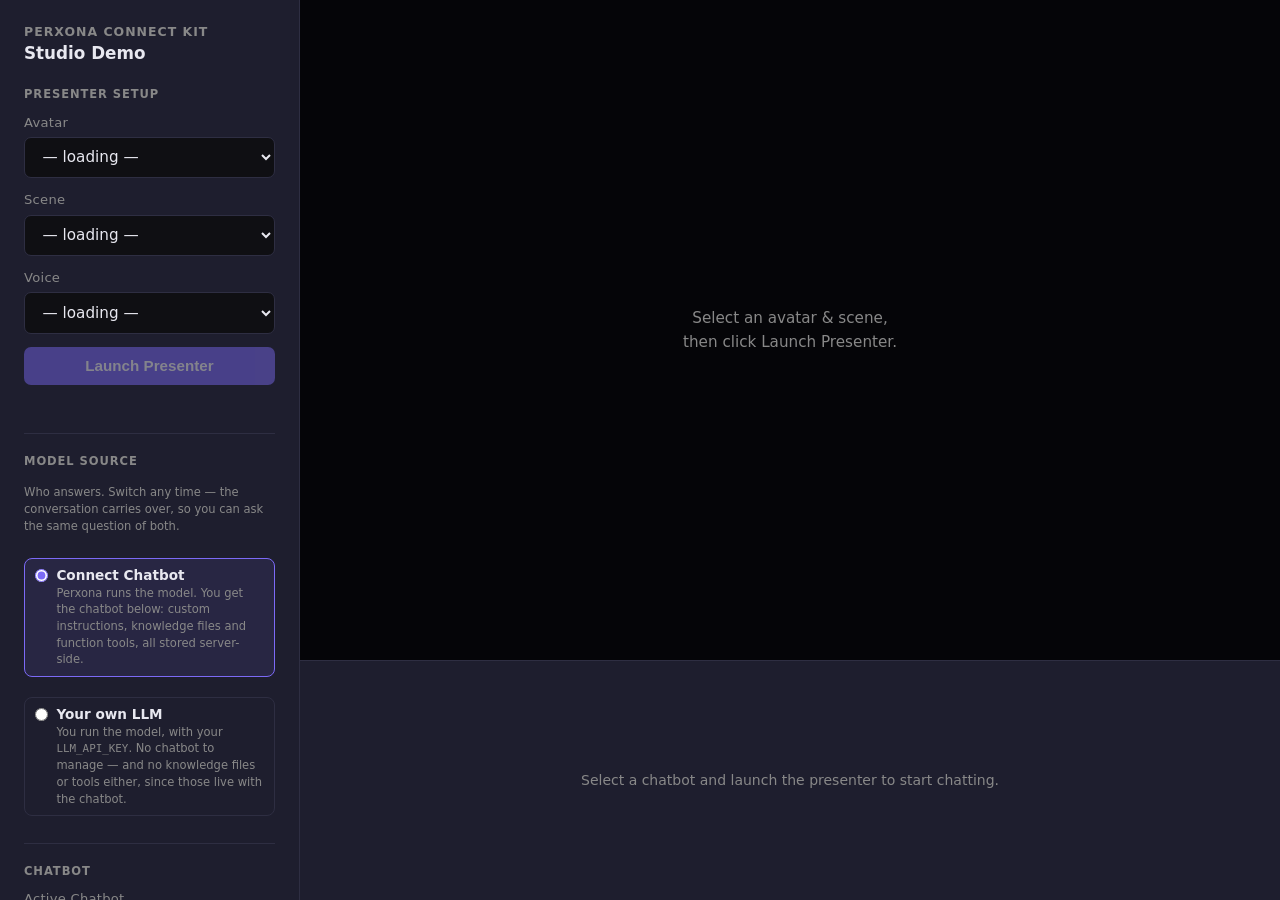
==== samples/express/public/demos/studio/index.html @ 59698988 "Add voice input to Studio demo via Web Speech API Studio's chat previously accepted typed text only." ====
<!doctype html>
<html lang="en">
  <head>
    <meta charset="UTF-8" />
    <meta name="viewport" content="width=device-width, initial-scale=1.0" />
    <title>Perxona Connect Kit — Studio</title>
    <link rel="stylesheet" href="style.css" />
  </head>
  <body>
    <div id="app">
      <!-- ── Sidebar ─────────────────────────────────────────────────── -->
      <aside class="sidebar">
        <div class="sidebar-inner">
          <p class="brand">Perxona Connect Kit</p>
          <p class="demo-label">Studio Demo</p>

          <!-- ── Presenter setup ──────────────────────────────────────── -->
          <section class="sidebar-section">
            <p class="section-label">Presenter Setup</p>
            <div class="field-group">
              <label class="field">
                <span>Avatar</span>
                <div class="select-row">
                  <img id="avatar-icon" class="asset-icon" alt="" hidden />
                  <select id="avatar-select">
                    <option value="">— loading —</option>
                  </select>
                </div>
              </label>
              <label class="field">
                <span>Scene</span>
                <div class="select-row">
                  <img id="scene-icon" class="asset-icon" alt="" hidden />
                  <select id="scene-select">
                    <option value="">— loading —</option>
                  </select>
                </div>
              </label>
              <label class="field">
                <span>Voice</span>
                <select id="voice-select">
                  <option value="">— loading —</option>
                </select>
              </label>
            </div>
            <button id="init-btn" disabled>Launch Presenter</button>
            <p id="status-msg" class="status"></p>
          </section>

          <!-- ── Model source ─────────────────────────────────────────── -->
          <!-- The second axis, and the reason it lives inside one demo rather
               than splitting the two: everything downstream of this switch —
               the lock lifecycle, the history window, the presenter calls — is
               identical either way, so two demos built on it would have looked
               the same. The demos split on target shape instead; this is the
               control that lets you watch the same conversation change hands. -->
          <section class="sidebar-section" id="source-picker">
            <p class="section-label">Model source</p>
            <p class="section-note">
              Who answers. Switch any time — the conversation carries over, so
              you can ask the same question of both.
            </p>
            <label class="source-option">
              <input type="radio" name="source" value="connect" checked />
              <span>
                <strong>Connect Chatbot</strong>
                <small>
                  Perxona runs the model. You get the chatbot below: custom
                  instructions, knowledge files and function tools, all stored
                  server-side.
                </small>
              </span>
            </label>
            <label class="source-option">
              <input type="radio" name="source" value="own" id="source-own" />
              <span>
                <strong>Your own LLM</strong>
                <small>
                  You run the model, with your <code>LLM_API_KEY</code>. No
                  chatbot to manage — and no knowledge files or tools either,
                  since those live with the chatbot.
                </small>
              </span>
            </label>
            <p id="source-own-hint" class="field-hint" hidden>
              <code>LLM_API_KEY</code> is not set, so
              <code>/api/chat</code> returns <code>501</code>. Set it in
              <code>.env</code> and restart to enable this option.
            </p>
          </section>

          <!-- ── Chatbot Manager ──────────────────────────────────────── -->
          <section class="sidebar-section" id="chatbot-manager">
            <p class="section-label">Chatbot</p>

            <div class="field">
              <span>Active Chatbot</span>
              <div class="bot-picker" id="bot-picker">
                <div class="bot-picker-row">
                  <button
                    type="button"
                    id="bot-picker-btn"
                    class="bot-picker-btn"
                    aria-haspopup="listbox"
                    aria-expanded="false"
                  >
                    <span id="bot-picker-label">— loading —</span>
                    <span class="bot-picker-chevron" aria-hidden="true">▾</span>
                  </button>
                  <button
                    id="bot-delete-btn"
                    class="btn-icon btn-danger"
                    title="Delete chatbot"
                    aria-label="Delete chatbot"
                    hidden
                  >
                    ✕
                  </button>
                </div>
                <ul
                  id="bot-picker-list"
                  class="bot-picker-list"
                  role="listbox"
                  hidden
                ></ul>
              </div>
            </div>
            <div id="bot-id-row" class="bot-id-row" hidden>
              <span class="bot-id-label">ID</span>
              <code id="bot-id-value" class="bot-id-value"></code>
              <button
                id="bot-id-copy"
                class="btn-copy"
                title="Copy ID"
                aria-label="Copy chatbot ID"
              >
                Copy
              </button>
            </div>
            <!-- Mirrors #bot-knowledge-status inside the collapsible editor,
                 so "does this chatbot have knowledge loaded" is visible
                 without expanding Create / Edit. -->
            <div id="bot-knowledge-indicator-row" class="bot-id-row" hidden>
              <span class="bot-id-label">Knowledge</span>
              <span
                id="bot-knowledge-indicator"
                class="knowledge-badge knowledge-badge--none"
              ></span>
            </div>
            <p id="bot-status" class="status"></p>

            <!-- Collapsible create / edit form -->
            <details id="bot-editor">
              <summary id="bot-editor-summary">Create / Edit</summary>
              <div class="bot-form">
                <!-- ── Basic info ─────────────────────────────────────── -->
                <label class="field">
                  <span>Name <span class="required">*</span></span>
                  <input
                    id="bot-name"
                    type="text"
                    placeholder="My Support Bot"
                    maxlength="100"
                    autocomplete="off"
                  />
                </label>
                <label class="field">
                  <span>System Instructions</span>
                  <textarea
                    id="bot-instructions"
                    rows="3"
                    placeholder="You are a helpful assistant that answers questions about…"
                  ></textarea>
                </label>

                <!-- ── Knowledge File ─────────────────────────────────── -->
                <div class="bot-form-section">
                  <div class="bot-form-section-header">
                    <span class="section-sub-label">Knowledge File</span>
                    <span
                      id="bot-knowledge-status"
                      class="knowledge-badge knowledge-badge--none"
                    >
                      No file
                    </span>
                  </div>
                  <p class="field-hint">
                    Upload a <code>.txt</code>, <code>.pdf</code>,
                    <code>.doc</code>, <code>.docx</code>, or
                    <code>.csv</code> file. The chatbot will use its content to
                    answer questions (RAG).
                  </p>
                  <div class="knowledge-row">
                    <label class="btn-file">
                      <input
                        id="bot-knowledge-file"
                        type="file"
                        accept=".txt,.pdf,.doc,.docx,.csv"
                      />
                      Choose file…
                    </label>
                    <span
                      id="bot-knowledge-filename"
                      class="knowledge-filename"
                    ></span>
                    <button
                      type="button"
                      id="bot-knowledge-remove-btn"
                      class="btn-ghost btn-sm btn-danger-ghost"
                      hidden
                    >
                      Remove
                    </button>
                  </div>
                  <!-- Shown when status polling hits its timeout ceiling
                       without reaching ready/error — see startKnowledgePolling. -->
                  <p
                    id="bot-knowledge-stalled-notice"
                    class="field-hint"
                    hidden
                  >
                    Still processing after a while. This can happen for larger
                    files.
                    <button
                      type="button"
                      id="bot-knowledge-poll-resume-btn"
                      class="btn-ghost btn-sm"
                    >
                      Check again
                    </button>
                  </p>
                </div>

                <!-- ── Function Tools ─────────────────────────────────── -->
                <div class="bot-form-section">
                  <div class="bot-form-section-header">
                    <span class="section-sub-label">Function Tools</span>
                    <div class="tools-header-actions">
                      <span id="bot-tools-count" class="tools-count"></span>
                      <button
                        type="button"
                        id="bot-tools-example-btn"
                        class="btn-ghost btn-sm"
                      >
                        Load Example
                      </button>
                    </div>
                  </div>
                  <p class="field-hint">
                    JSON array of HTTP APIs the chatbot can call. Leave empty to
                    keep existing tools unchanged. Use
                    <code>[]</code> to clear all tools.
                  </p>
                  <textarea
                    id="bot-tools"
                    class="tools-editor"
                    rows="7"
                    placeholder="Leave empty → keep existing tools unchanged&#10;[] → clear all tools&#10;[{...}] → replace all tools (full replacement, not incremental)"
                    autocomplete="off"
                    autocorrect="off"
                    autocapitalize="off"
                    spellcheck="false"
                  ></textarea>
                </div>

                <div class="bot-form-actions">
                  <button id="bot-save-btn">Save</button>
                  <button id="bot-cancel-btn" class="btn-ghost">Cancel</button>
                </div>
              </div>
            </details>

            <button id="bot-new-btn" class="btn-ghost btn-sm">
              + New Chatbot
            </button>
          </section>
        </div>
      </aside>

      <!-- ── Main area ───────────────────────────────────────────────── -->
      <main class="main">
        <!-- Presenter stage -->
        <div class="stage">
          <div id="stage-placeholder" class="placeholder">
            <p>
              Select an avatar &amp; scene,<br />then click Launch Presenter.
            </p>
          </div>
          <sv-presenter hidden style="width: 100%; height: 100%"></sv-presenter>

          <!-- ── Debug timeline panel ─────────────────────────────────── -->
          <!-- Shows the full lifecycle of each chat turn: user message →
               chatbot API → reply → presenter commands → SDK events. -->
          <div id="debug-panel" class="debug-panel" hidden>
            <div class="debug-panel-header">
              <span class="debug-panel-title">⏱ Conversation Timeline</span>
              <button
                type="button"
                id="debug-clear-btn"
                class="debug-clear-btn"
                aria-label="Clear timeline"
              >
                Clear
              </button>
            </div>
            <ol id="debug-log" class="debug-log"></ol>
          </div>
        </div>

        <!-- Chat area -->
        <div class="chat-area">
          <div id="chat-placeholder" class="chat-placeholder">
            <p id="chat-hint-text">
              Select a chatbot and launch the presenter to start chatting.
            </p>
          </div>
          <div id="chat-content" class="chat-content" hidden>
            <!-- Always visible while chatting: without it the two sources are
                 indistinguishable once the sidebar scrolls out of view. -->
            <p class="active-source">
              Answering with <strong id="active-source-label"></strong>
            </p>
            <div id="chat-log" class="chat-log"></div>
            <form id="chat-form" class="chat-input-row">
              <input
                id="chat-input"
                type="text"
                placeholder="Ask the chatbot…"
                autocomplete="off"
              />
              <button
                type="button"
                id="mic-btn"
                class="mic-btn"
                title="Voice input"
                aria-label="Start voice input"
              >
                🎤
              </button>
              <button type="submit" id="chat-send-btn" disabled>Send</button>
              <button
                type="button"
                id="chat-stop-btn"
                class="btn-ghost"
                disabled
              >
                Stop
              </button>
            </form>
            <p id="mic-status" class="field-hint mic-status"></p>
          </div>
        </div>
      </main>
    </div>

    <script type="module" src="app.js"></script>
  </body>
</html>
---- samples/express/public/demos/studio/style.css ----
/* Perxona Connect Kit — Studio Demo styles */

/* ── Reset + base ──────────────────────────────────────────────────────── */

*,
*::before,
*::after {
  box-sizing: border-box;
  margin: 0;
  padding: 0;
}

/* Ensure [hidden] always wins over class-level display rules (e.g. display:flex
   set by .chat-content or .placeholder). The UA stylesheet's [hidden]{display:none}
   loses to author stylesheets by cascade origin, so we re-declare it here with
   !important so JavaScript can safely toggle .hidden on any element. */
[hidden] {
  display: none !important;
}

html,
body {
  height: 100%;
  font-family:
    system-ui,
    -apple-system,
    sans-serif;
  font-size: 16px;
  background: #0f0f13;
  color: #e8e8f0;
}

/* ── Tokens ────────────────────────────────────────────────────────────── */

:root {
  --accent: #7c6af7;
  --accent-hover: #6a5ae0;
  --danger: #e05a5a;
  --danger-hover: #c94444;
  --surface: #1e1e2e;
  --surface-deep: #0f0f13;
  --border: #2e2e42;
  --text: #e8e8f0;
  --text-muted: #888;
}

/* ── Shared form elements ──────────────────────────────────────────────── */

.field {
  display: flex;
  flex-direction: column;
  gap: 0.45rem;
}

.field span,
.field-group label span {
  font-size: 0.82rem;
  color: var(--text-muted);
  font-weight: 500;
  letter-spacing: 0.02em;
}

.required {
  color: var(--danger);
}

/* Text-entry controls only. A bare `input` selector also matches
   [type=radio]/[type=checkbox], which have no useful width of their own — the
   width:100% below stretched the Model source radios into full-width boxes and
   pushed their labels outside the border. */
input:not([type="radio"]):not([type="checkbox"]),
select,
textarea {
  padding: 0.6rem 0.85rem;
  border: 1px solid var(--border);
  border-radius: 7px;
  background: var(--surface-deep);
  color: inherit;
  font-size: 0.95rem;
  font-family: inherit;
  width: 100%;
  transition: border-color 0.15s;
}

textarea {
  resize: vertical;
  line-height: 1.5;
}

input:not([type="radio"]):not([type="checkbox"]):focus,
select:focus,
textarea:focus {
  outline: none;
  border-color: var(--accent);
  box-shadow: 0 0 0 3px color-mix(in srgb, var(--accent) 20%, transparent);
}

/* ── Asset icon preview ────────────────────────────────────────────────── */

.select-row {
  display: flex;
  align-items: center;
  gap: 0.6rem;
}

.select-row select {
  flex: 1;
}

.asset-icon {
  flex: 0 0 auto;
  width: 40px;
  height: 40px;
  border-radius: 7px;
  border: 1px solid var(--border);
  background: var(--surface-deep);
  object-fit: cover;
}

/* ── Buttons ───────────────────────────────────────────────────────────── */

button {
  padding: 0.65rem 1.2rem;
  border: none;
  border-radius: 7px;
  background: var(--accent);
  color: #fff;
  font-size: 0.95rem;
  font-weight: 600;
  cursor: pointer;
  transition:
    background 0.15s,
    opacity 0.15s;
  width: 100%;
}

button:hover:not(:disabled) {
  background: var(--accent-hover);
}

button:disabled {
  opacity: 0.45;
  cursor: not-allowed;
}

.btn-ghost {
  background: transparent;
  color: var(--text-muted);
  font-weight: 400;
  font-size: 0.85rem;
  border: 1px solid var(--border);
}

.btn-ghost:hover:not(:disabled) {
  background: color-mix(in srgb, var(--border) 40%, transparent);
}

.btn-sm {
  padding: 0.45rem 0.9rem;
  font-size: 0.82rem;
}

.btn-icon {
  width: auto;
  flex-shrink: 0;
  padding: 0.45rem 0.7rem;
  font-size: 0.85rem;
  font-weight: 400;
  border-radius: 6px;
}

.btn-danger {
  background: transparent;
  color: var(--danger);
  border: 1px solid color-mix(in srgb, var(--danger) 40%, transparent);
}

.btn-danger:hover:not(:disabled) {
  background: color-mix(in srgb, var(--danger) 15%, transparent);
}

/* ── Status line ───────────────────────────────────────────────────────── */

.status {
  font-size: 0.82rem;
  color: var(--text-muted);
  min-height: 1.1em;
}

/* ── App layout ────────────────────────────────────────────────────────── */

#app {
  display: grid;
  grid-template-columns: 300px 1fr;
  height: 100%;
}

/* ── Sidebar ───────────────────────────────────────────────────────────── */

.sidebar {
  background: var(--surface);
  border-right: 1px solid var(--border);
  overflow-y: auto;
}

.sidebar-inner {
  padding: 1.5rem;
  display: flex;
  flex-direction: column;
  gap: 0;
}

.brand {
  font-size: 0.78rem;
  font-weight: 600;
  letter-spacing: 0.08em;
  text-transform: uppercase;
  color: var(--text-muted);
  margin-bottom: 0.25rem;
}

.demo-label {
  font-size: 1.05rem;
  font-weight: 600;
  color: var(--text);
  margin-bottom: 1.5rem;
}

/* ── Sidebar sections ──────────────────────────────────────────────────── */

.sidebar-section {
  display: flex;
  flex-direction: column;
  gap: 0.85rem;
  padding-top: 1.25rem;
  padding-bottom: 1.25rem;
  border-top: 1px solid var(--border);
}

.sidebar-section:first-of-type {
  border-top: none;
  padding-top: 0;
}

.section-note {
  font-size: 0.72rem;
  line-height: 1.5;
  color: var(--text-muted);
  margin: 0.15rem 0 0.55rem;
}

.section-label {
  font-size: 0.72rem;
  font-weight: 700;
  letter-spacing: 0.08em;
  text-transform: uppercase;
  color: var(--text-muted);
}

.field-group {
  display: flex;
  flex-direction: column;
  gap: 0.9rem;
}

/* ── Chatbot ID display ─────────────────────────────────────────────────── */

.bot-id-row {
  display: flex;
  align-items: center;
  gap: 0.5rem;
  padding: 0.45rem 0.7rem;
  background: var(--surface-deep);
  border: 1px solid var(--border);
  border-radius: 7px;
}

.bot-id-label {
  font-size: 0.72rem;
  font-weight: 700;
  letter-spacing: 0.06em;
  text-transform: uppercase;
  color: var(--text-muted);
  flex-shrink: 0;
}

.bot-id-value {
  flex: 1;
  font-family: "SF Mono", ui-monospace, "Cascadia Code", Menlo, monospace;
  font-size: 0.78rem;
  color: var(--accent);
  overflow: hidden;
  text-overflow: ellipsis;
  white-space: nowrap;
  min-width: 0;
}

.btn-copy {
  width: auto;
  flex-shrink: 0;
  padding: 0.25rem 0.6rem;
  font-size: 0.72rem;
  font-weight: 500;
  background: transparent;
  color: var(--text-muted);
  border: 1px solid var(--border);
  border-radius: 5px;
}

.btn-copy:hover:not(:disabled) {
  background: color-mix(in srgb, var(--border) 40%, transparent);
  color: var(--text);
}

/* ── Custom bot picker ─────────────────────────────────────────────────── */

/* Container: position: relative so the dropdown list is anchored here,
   not clipped by the sidebar's overflow-y: auto. */
.bot-picker {
  position: relative;
}

.bot-picker-row {
  display: flex;
  align-items: center;
  gap: 0.5rem;
}

.bot-picker-btn {
  flex: 1;
  display: flex;
  align-items: center;
  justify-content: space-between;
  gap: 0.5rem;
  padding: 0.6rem 0.85rem;
  background: var(--surface-deep);
  border: 1px solid var(--border);
  border-radius: 7px;
  color: var(--text);
  font-size: 0.95rem;
  font-weight: 400;
  cursor: pointer;
  text-align: left;
  transition: border-color 0.15s;
  width: auto; /* override the full-width default for <button> */
}

.bot-picker-btn:hover:not(:disabled) {
  border-color: var(--accent);
  background: var(--surface-deep);
}

.bot-picker-btn[aria-expanded="true"] {
  border-color: var(--accent);
  box-shadow: 0 0 0 3px color-mix(in srgb, var(--accent) 20%, transparent);
}

#bot-picker-label {
  flex: 1;
  overflow: hidden;
  text-overflow: ellipsis;
  white-space: nowrap;
}

.bot-picker-chevron {
  flex-shrink: 0;
  font-size: 0.75rem;
  color: var(--text-muted);
  transition: transform 0.15s;
}

.bot-picker-btn[aria-expanded="true"] .bot-picker-chevron {
  transform: rotate(180deg);
}

/* Dropdown list — position: absolute so it escapes the sidebar's scroll
   context. z-index keeps it above all other sidebar content. */
.bot-picker-list {
  position: absolute;
  top: calc(100% + 4px);
  left: 0;
  right: 0;
  z-index: 200;
  background: var(--surface);
  border: 1px solid var(--border);
  border-radius: 8px;
  box-shadow: 0 8px 24px rgba(0, 0, 0, 0.5);
  max-height: 220px;
  overflow-y: auto;
  list-style: none;
  padding: 0.3rem;
  margin: 0;
}

.bot-picker-option {
  padding: 0.5rem 0.75rem;
  font-size: 0.9rem;
  border-radius: 5px;
  cursor: pointer;
  color: var(--text);
  transition: background 0.1s;
  user-select: none;
}

.bot-picker-option:hover {
  background: color-mix(in srgb, var(--accent) 15%, transparent);
}

.bot-picker-option[aria-selected="true"]:not(.empty-option) {
  background: color-mix(in srgb, var(--accent) 22%, transparent);
  color: #d0caff;
}

.bot-picker-option.empty-option {
  color: var(--text-muted);
  font-style: italic;
}

/* ── Bot editor (collapsible) ──────────────────────────────────────────── */

details {
  border: 1px solid var(--border);
  border-radius: 8px;
  background: var(--surface-deep);
}

details[open] {
  border-color: var(--accent);
}

summary {
  padding: 0.6rem 0.85rem;
  font-size: 0.85rem;
  font-weight: 500;
  cursor: pointer;
  list-style: none;
  display: flex;
  align-items: center;
  gap: 0.4rem;
  color: var(--text-muted);
  user-select: none;
}

summary::-webkit-details-marker {
  display: none;
}

summary::before {
  content: "▸";
  font-size: 0.7rem;
  transition: transform 0.15s;
}

details[open] summary::before {
  transform: rotate(90deg);
}

.bot-form {
  padding: 0.75rem 0.85rem 0.85rem;
  display: flex;
  flex-direction: column;
  gap: 0.75rem;
  border-top: 1px solid var(--border);
}

.bot-form-actions {
  display: flex;
  gap: 0.5rem;
}

.bot-form-actions button {
  flex: 1;
}

/* ── Bot form subsections (Knowledge / Tools) ──────────────────────────── */

.bot-form-section {
  display: flex;
  flex-direction: column;
  gap: 0.45rem;
  padding-top: 0.6rem;
  border-top: 1px dashed var(--border);
}

.bot-form-section-header {
  display: flex;
  align-items: center;
  justify-content: space-between;
  gap: 0.5rem;
}

.section-sub-label {
  font-size: 0.72rem;
  font-weight: 700;
  letter-spacing: 0.05em;
  text-transform: uppercase;
  color: var(--text-muted);
}

.field-hint {
  font-size: 0.72rem;
  color: var(--text-muted);
  line-height: 1.5;
}

/* ── Model source switch ───────────────────────────────────────────────── */

.source-option {
  display: flex;
  gap: 0.55rem;
  align-items: start;
  padding: 0.5rem 0.6rem;
  border: 1px solid var(--border);
  border-radius: 8px;
  margin-bottom: 0.4rem;
  cursor: pointer;
}

.source-option:has(input:checked) {
  border-color: var(--accent);
  background: color-mix(in srgb, var(--accent) 10%, transparent);
}

.source-option:has(input:disabled) {
  opacity: 0.5;
  cursor: not-allowed;
}

.source-option input {
  /* Explicit, so this does not depend on the exclusion above staying correct. */
  width: auto;
  margin-top: 0.15rem;
  flex-shrink: 0;
  accent-color: var(--accent);
}
.source-option > span {
  /* min-width:0 lets the text wrap instead of forcing the label wider than the
     sidebar: a flex item defaults to min-width:auto, which refuses to shrink
     below its longest unbreakable word — `LLM_API_KEY` here. */
  min-width: 0;
  flex: 1;
}

.source-option strong {
  display: block;
  font-size: 0.85rem;
  font-weight: 600;
}

.source-option small {
  display: block;
  font-size: 0.72rem;
  color: var(--text-muted);
  line-height: 1.45;
  margin-top: 0.1rem;
}

.source-option code {
  font-size: 0.68rem;
}

/* Reads the source back inside the chat panel, where the sidebar may be
   scrolled away — see index.html. */
.active-source {
  font-size: 0.74rem;
  color: var(--text-muted);
  flex-shrink: 0;
}

.active-source strong {
  color: var(--accent);
  font-weight: 600;
}

.field-hint code {
  background: var(--surface);
  border: 1px solid var(--border);
  border-radius: 3px;
  padding: 0 0.3rem;
  font-size: 0.7rem;
}

/* ── Knowledge file upload ─────────────────────────────────────────────── */

.knowledge-row {
  display: flex;
  align-items: center;
  gap: 0.5rem;
  flex-wrap: wrap;
}

/* Styled file-picker button */
.btn-file {
  display: inline-flex;
  align-items: center;
  padding: 0.4rem 0.75rem;
  background: var(--surface-deep);
  border: 1px solid var(--border);
  border-radius: 6px;
  color: var(--text-muted);
  font-size: 0.82rem;
  cursor: pointer;
  flex-shrink: 0;
  transition: border-color 0.15s;
}

.btn-file:hover {
  border-color: var(--accent);
  color: var(--text);
}

.btn-file input[type="file"] {
  display: none;
}

.knowledge-filename {
  flex: 1;
  font-size: 0.75rem;
  color: var(--text-muted);
  overflow: hidden;
  text-overflow: ellipsis;
  white-space: nowrap;
  min-width: 0;
}

/* Knowledge status badge */
.knowledge-badge {
  font-size: 0.68rem;
  font-weight: 600;
  padding: 0.12rem 0.5rem;
  border-radius: 10px;
  white-space: nowrap;
  flex-shrink: 0;
  max-width: 140px;
  overflow: hidden;
  text-overflow: ellipsis;
}

.knowledge-badge--none {
  background: color-mix(in srgb, var(--border) 50%, transparent);
  color: var(--text-muted);
}
.knowledge-badge--processing {
  background: color-mix(in srgb, #f59e0b 18%, transparent);
  color: #fbbf24;
}
.knowledge-badge--ready {
  background: color-mix(in srgb, #10b981 18%, transparent);
  color: #34d399;
}
.knowledge-badge--error {
  background: color-mix(in srgb, #ef4444 18%, transparent);
  color: #f87171;
}
/* Polling stopped at its timeout ceiling without reaching ready/error. */
.knowledge-badge--stalled {
  background: color-mix(in srgb, #94a3b8 18%, transparent);
  color: #cbd5e1;
}

#bot-knowledge-stalled-notice {
  display: flex;
  align-items: center;
  gap: 0.5rem;
  flex-wrap: wrap;
}

.tools-header-actions {
  display: flex;
  align-items: center;
  gap: 0.5rem;
}

.tools-count {
  font-size: 0.7rem;
  color: var(--text-muted);
}

/* ── Tools JSON textarea ───────────────────────────────────────────────── */

.tools-editor {
  font-family: "SF Mono", ui-monospace, "Cascadia Code", Menlo, monospace;
  font-size: 0.72rem;
  line-height: 1.5;
  resize: vertical;
  min-height: 100px;
}

/* Danger ghost variant for Remove button */
.btn-danger-ghost {
  background: transparent;
  color: var(--danger);
  border-color: color-mix(in srgb, var(--danger) 35%, transparent);
}

.btn-danger-ghost:hover:not(:disabled) {
  background: color-mix(in srgb, var(--danger) 12%, transparent);
}

/* ── Main layout ───────────────────────────────────────────────────────── */

.main {
  display: grid;
  grid-template-rows: 1fr 240px;
  overflow: hidden;
}

/* ── Stage ─────────────────────────────────────────────────────────────── */

.stage {
  position: relative;
  background: #050508;
  overflow: hidden;
}

.placeholder {
  position: absolute;
  inset: 0;
  display: flex;
  align-items: center;
  justify-content: center;
  text-align: center;
  color: var(--text-muted);
  font-size: 0.95rem;
  line-height: 1.6;
  pointer-events: none;
}

/* ── Debug timeline panel ──────────────────────────────────────────────── */
/*
 * Color legend
 *   purple  (user)  — user sent a message
 *   amber   (api)   — chatbot API call in flight
 *   green   (bot)   — chatbot reply received
 *   sky     (cmd)   — command sent to sv-presenter
 *   violet  (sdk)   — event received from sv-presenter SDK
 *   emerald (ok)    — success / completion
 *   red     (err)   — error
 */

.debug-panel {
  position: absolute;
  bottom: 0;
  left: 0;
  right: 0;
  max-height: 192px;
  background: rgba(5, 5, 8, 0.84);
  backdrop-filter: blur(8px);
  -webkit-backdrop-filter: blur(8px);
  border-top: 1px solid rgba(255, 255, 255, 0.07);
  z-index: 10;
  display: flex;
  flex-direction: column;
}

.debug-panel-header {
  display: flex;
  align-items: center;
  justify-content: space-between;
  padding: 0.3rem 0.8rem;
  border-bottom: 1px solid rgba(255, 255, 255, 0.06);
  flex-shrink: 0;
}

.debug-panel-title {
  font-size: 0.65rem;
  font-weight: 700;
  letter-spacing: 0.07em;
  text-transform: uppercase;
  color: rgba(255, 255, 255, 0.28);
}

.debug-clear-btn {
  background: transparent;
  border: 1px solid rgba(255, 255, 255, 0.1);
  border-radius: 4px;
  color: rgba(255, 255, 255, 0.25);
  font-size: 0.65rem;
  padding: 0.12rem 0.5rem;
  cursor: pointer;
  width: auto;
  font-weight: 400;
  line-height: 1.4;
}

.debug-clear-btn:hover:not(:disabled) {
  background: rgba(255, 255, 255, 0.06);
  color: rgba(255, 255, 255, 0.55);
}

.debug-log {
  overflow-y: auto;
  flex: 1;
  padding: 0.25rem 0;
  list-style: none;
}

.debug-log::-webkit-scrollbar {
  width: 3px;
}
.debug-log::-webkit-scrollbar-thumb {
  background: rgba(255, 255, 255, 0.08);
}

.debug-entry {
  display: flex;
  align-items: baseline;
  gap: 0.55rem;
  padding: 0.16rem 0.8rem;
  line-height: 1.45;
}

/* Colored dot before each entry */
.debug-entry::before {
  content: "•";
  flex-shrink: 0;
  font-size: 0.5rem;
  padding-top: 0.1rem;
}

.debug-ts {
  flex-shrink: 0;
  width: 7.5ch;
  font-family: "SF Mono", ui-monospace, "Cascadia Code", Menlo, monospace;
  font-size: 0.62rem;
  color: rgba(255, 255, 255, 0.18);
}

.debug-msg {
  font-family: "SF Mono", ui-monospace, "Cascadia Code", Menlo, monospace;
  font-size: 0.7rem;
  overflow: hidden;
  text-overflow: ellipsis;
  white-space: nowrap;
  color: rgba(255, 255, 255, 0.6);
}

/* Per-type accent colours */
.debug-entry--cmd::before,
.debug-entry--cmd .debug-msg {
  color: #38bdf8;
} /* sky    — cmd sent   */

.debug-entry--sdk::before,
.debug-entry--sdk .debug-msg {
  color: #c4b5fd;
} /* violet — SDK event  */

.debug-entry--ok::before,
.debug-entry--ok .debug-msg {
  color: #86efac;
} /* emerald — success   */

.debug-entry--err::before,
.debug-entry--err .debug-msg {
  color: #f87171;
} /* red    — error      */

/* ── Chat area ─────────────────────────────────────────────────────────── */

.chat-area {
  background: var(--surface);
  border-top: 1px solid var(--border);
  display: flex;
  flex-direction: column;
  overflow: hidden;
}

.chat-placeholder {
  flex: 1;
  display: flex;
  align-items: center;
  justify-content: center;
  padding: 1rem;
}

.chat-placeholder p {
  font-size: 0.875rem;
  color: var(--text-muted);
  text-align: center;
  line-height: 1.5;
}

.chat-content {
  flex: 1;
  display: flex;
  flex-direction: column;
  overflow: hidden;
  padding: 0.75rem 1rem 0.75rem;
  gap: 0.6rem;
}

.chat-log {
  flex: 1;
  overflow-y: auto;
  display: flex;
  flex-direction: column;
  gap: 0.5rem;
  padding-right: 0.25rem;
}

/* Thin scrollbar for chat log */
.chat-log::-webkit-scrollbar {
  width: 4px;
}
.chat-log::-webkit-scrollbar-thumb {
  background: var(--border);
  border-radius: 2px;
}

.chat-msg {
  font-size: 0.875rem;
  line-height: 1.45;
  padding: 0.5rem 0.75rem;
  border-radius: 10px;
  max-width: 82%;
  overflow-wrap: break-word;
  word-break: normal;
}

.chat-msg.user {
  align-self: flex-end;
  background: var(--accent);
  color: #fff;
  border-bottom-right-radius: 3px;
}

.chat-msg.assistant {
  align-self: flex-start;
  background: var(--surface-deep);
  border: 1px solid var(--border);
  border-bottom-left-radius: 3px;
}

.chat-msg.error {
  align-self: flex-start;
  background: color-mix(in srgb, var(--danger) 12%, transparent);
  border: 1px solid color-mix(in srgb, var(--danger) 30%, transparent);
  color: var(--danger);
  border-bottom-left-radius: 3px;
}

/* ── Chat input row ────────────────────────────────────────────────────── */

.chat-input-row {
  display: flex;
  gap: 0.5rem;
  flex-shrink: 0;
}

.chat-input-row input {
  flex: 1;
}

.chat-input-row button {
  width: auto;
  flex-shrink: 0;
  padding: 0.6rem 1.1rem;
}

/* Scoped to .chat-input-row .mic-btn (not just .mic-btn) so this wins over
   the more specific ".chat-input-row button" padding rule above. */
.chat-input-row .mic-btn {
  padding: 0.6rem 0.9rem;
  background: var(--surface-deep);
  border: 1px solid var(--border);
  color: var(--text);
  font-size: 1.05rem;
  line-height: 1;
}

.mic-btn:hover:not(:disabled) {
  border-color: var(--accent);
}

.mic-btn.listening {
  background: color-mix(in srgb, var(--danger) 18%, transparent);
  border-color: var(--danger);
  animation: mic-pulse 1.2s ease-in-out infinite;
}

@keyframes mic-pulse {
  0%,
  100% {
    box-shadow: 0 0 0 0 color-mix(in srgb, var(--danger) 45%, transparent);
  }
  50% {
    box-shadow: 0 0 0 8px color-mix(in srgb, var(--danger) 0%, transparent);
  }
}

.mic-status {
  margin-top: 0.35rem;
}

/* ── Narrow viewports ─────────────────────────────────────────────────────
   Studio is a console and assumes a desktop, but "assumes a desktop" is not
   the same as "breaks below one" — at 300px + 1fr the sidebar squeezes the
   stage to nothing on a laptop with a half-width window, a tablet, or a
   projector. Below 900px it stacks instead, and the page scrolls rather than
   the three panes fighting over a fixed height. */
@media (max-width: 900px) {
  html,
  body {
    height: auto;
  }
  #app {
    grid-template-columns: 1fr;
    height: auto;
    min-height: 100%;
  }
  .sidebar {
    border-right: 0;
    border-bottom: 1px solid var(--border);
    overflow-y: visible;
  }
  .main {
    grid-template-rows: auto auto;
    overflow: visible;
  }
  .stage {
    /* The avatar still needs room to be worth looking at. */
    min-height: min(60vh, 420px);
  }
  .chat-area {
    min-height: 260px;
  }
}

/* The controls must stay reachable when the send/stop pair no longer fits
   beside the input. */
@media (max-width: 420px) {
  .chat-input-row {
    flex-wrap: wrap;
  }
  .chat-input-row input {
    flex: 1 1 100%;
  }
}
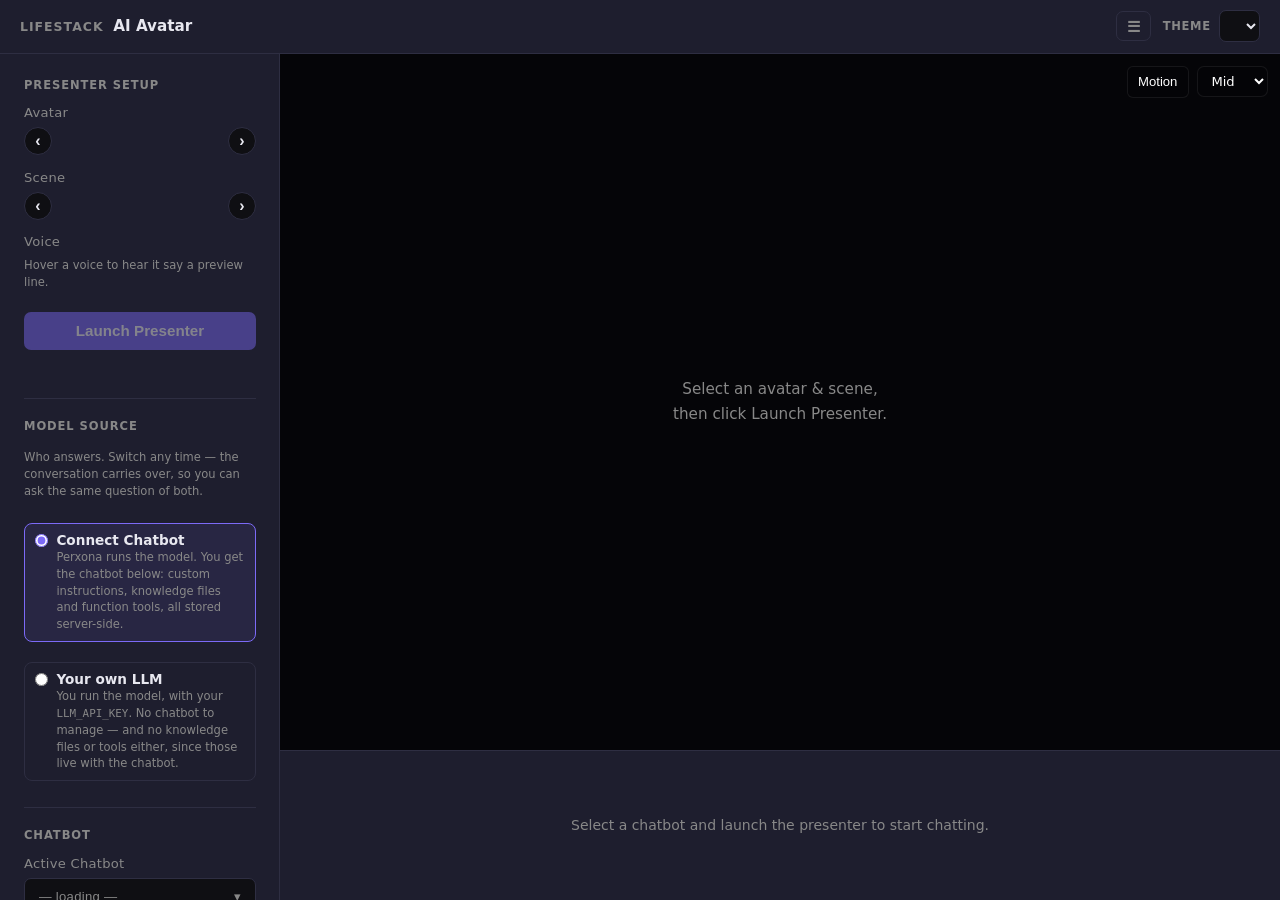
==== commit 3d76eda4: "feat: add continuous live mode, audio listening animation, and persona mode fixes" ====
--- a/samples/express/public/demos/studio/index.html
+++ b/samples/express/public/demos/studio/index.html
@@ -3,45 +3,129 @@
   <head>
     <meta charset="UTF-8" />
     <meta name="viewport" content="width=device-width, initial-scale=1.0" />
-    <title>Perxona Connect Kit — Studio</title>
+    <title>LifeStack AI Avatar</title>
     <link rel="stylesheet" href="style.css" />
+    <link rel="stylesheet" href="theme.css" />
   </head>
   <body>
+    <!-- ── App header ────────────────────────────────────────────────── -->
+    <!-- Lives above #app (not inside .sidebar) so the sidebar-collapse
+         control and theme switcher stay reachable no matter the sidebar's
+         collapsed/expanded state. -->
+    <header class="app-header">
+      <div class="app-header-brand">
+        <p class="brand">LifeStack</p>
+        <p class="demo-label">AI Avatar</p>
+      </div>
+      <div class="app-header-controls">
+        <button
+          type="button"
+          id="sidebar-collapse-btn"
+          class="icon-btn"
+          title="Collapse sidebar"
+          aria-label="Collapse sidebar"
+        >
+          ☰
+        </button>
+        <label class="theme-picker">
+          <span class="theme-picker-label">Theme</span>
+          <select id="theme-select" aria-label="Theme"></select>
+        </label>
+      </div>
+    </header>
+
     <div id="app">
       <!-- ── Sidebar ─────────────────────────────────────────────────── -->
       <aside class="sidebar">
         <div class="sidebar-inner">
-          <p class="brand">Perxona Connect Kit</p>
-          <p class="demo-label">Studio Demo</p>
-
           <!-- ── Presenter setup ──────────────────────────────────────── -->
           <section class="sidebar-section">
             <p class="section-label">Presenter Setup</p>
             <div class="field-group">
-              <label class="field">
+              <div class="field">
                 <span>Avatar</span>
-                <div class="select-row">
+                <!--
+                  Carousel is what the user sees and clicks; the <select>
+                  below stays in the DOM (hidden) as the actual state — every
+                  avatarSelect.value read and change-listener elsewhere in
+                  app.js still targets it unchanged. Carousel clicks just set
+                  its value and dispatch "change", same as a real picker.
+                -->
+                <div class="carousel" id="avatar-carousel">
+                  <button
+                    type="button"
+                    class="carousel-nav carousel-prev"
+                    aria-label="Previous avatar"
+                  >
+                    ‹
+                  </button>
+                  <div
+                    class="carousel-track"
+                    id="avatar-carousel-track"
+                    role="listbox"
+                    aria-label="Avatar"
+                  ></div>
+                  <button
+                    type="button"
+                    class="carousel-nav carousel-next"
+                    aria-label="Next avatar"
+                  >
+                    ›
+                  </button>
+                </div>
+                <div class="select-row" hidden>
                   <img id="avatar-icon" class="asset-icon" alt="" hidden />
                   <select id="avatar-select">
                     <option value="">— loading —</option>
                   </select>
                 </div>
-              </label>
-              <label class="field">
+              </div>
+              <div class="field">
                 <span>Scene</span>
-                <div class="select-row">
+                <div class="carousel" id="scene-carousel">
+                  <button
+                    type="button"
+                    class="carousel-nav carousel-prev"
+                    aria-label="Previous scene"
+                  >
+                    ‹
+                  </button>
+                  <div
+                    class="carousel-track"
+                    id="scene-carousel-track"
+                    role="listbox"
+                    aria-label="Scene"
+                  ></div>
+                  <button
+                    type="button"
+                    class="carousel-nav carousel-next"
+                    aria-label="Next scene"
+                  >
+                    ›
+                  </button>
+                </div>
+                <div class="select-row" hidden>
                   <img id="scene-icon" class="asset-icon" alt="" hidden />
                   <select id="scene-select">
                     <option value="">— loading —</option>
                   </select>
                 </div>
-              </label>
-              <label class="field">
+              </div>
+              <div class="field">
                 <span>Voice</span>
-                <select id="voice-select">
+                <p class="field-hint">
+                  Hover a voice to hear it say a preview line.
+                </p>
+                <ul
+                  class="voice-list"
+                  id="voice-list"
+                  role="listbox"
+                  aria-label="Voice"
+                ></ul>
+                <select id="voice-select" hidden>
                   <option value="">— loading —</option>
                 </select>
-              </label>
+              </div>
             </div>
             <button id="init-btn" disabled>Launch Presenter</button>
             <p id="status-msg" class="status"></p>
@@ -281,12 +365,155 @@
       <main class="main">
         <!-- Presenter stage -->
         <div class="stage">
+          <!-- ── Stage toolbar ───────────────────────────────────────── -->
+          <!-- Lives INSIDE .stage (not as a sibling row above it) so it can
+               overlay the avatar viewport instead of permanently reserving
+               its own layout row — hidden by default, revealed only while
+               hovering .stage (see .stage:hover .stage-toolbar in
+               style.css). Being a child of .stage means :hover naturally
+               stays true while the pointer moves onto the toolbar itself
+               (hovering a descendant keeps the ancestor's :hover), so no JS
+               is needed to prevent flicker crossing that boundary. Each
+               toggle reuses the exact "Conversation text" toggle-switch
+               pattern (.toggle-row / .toggle-switch / .toggle-slider) — see
+               the one near the chat input below. Avatar/Scene/Voice/Text
+               wire to real targets in app.js (renderPersistentStageOverlay,
+               presenter.muteAudio, and the shared text-visibility state);
+               Timeline shows/hides the Conversation Timeline panel. -->
+          <div class="stage-toolbar">
+            <div class="toggle-row stage-toggle">
+              <span class="toggle-row-label">Avatar</span>
+            <label class="toggle-switch" title="Show/hide avatar">
+              <input
+                type="checkbox"
+                id="stage-toggle-avatar"
+                checked
+                aria-label="Avatar visibility on/off"
+              />
+              <span class="toggle-slider"></span>
+            </label>
+          </div>
+          <div class="toggle-row stage-toggle">
+            <span class="toggle-row-label">Scene</span>
+            <label class="toggle-switch" title="Show/hide scene">
+              <input
+                type="checkbox"
+                id="stage-toggle-scene"
+                checked
+                aria-label="Scene visibility on/off"
+              />
+              <span class="toggle-slider"></span>
+            </label>
+          </div>
+          <div class="toggle-row stage-toggle">
+            <span class="toggle-row-label">Voice</span>
+            <label class="toggle-switch" title="Mute/unmute voice">
+              <input
+                type="checkbox"
+                id="stage-toggle-voice"
+                checked
+                aria-label="Voice mute on/off"
+              />
+              <span class="toggle-slider"></span>
+            </label>
+          </div>
+          <div class="toggle-row stage-toggle">
+            <span class="toggle-row-label">Text</span>
+            <label class="toggle-switch" title="Show/hide conversation text">
+              <input
+                type="checkbox"
+                id="stage-toggle-text"
+                checked
+                aria-label="Text visibility on/off"
+              />
+              <span class="toggle-slider"></span>
+            </label>
+          </div>
+          <div class="toggle-row stage-toggle">
+            <span class="toggle-row-label">Timeline</span>
+            <label
+              class="toggle-switch"
+              title="Show/hide the timeline panel"
+            >
+              <input
+                type="checkbox"
+                id="stage-toggle-timeline"
+                aria-label="Timeline visibility on/off"
+              />
+              <span class="toggle-slider"></span>
+            </label>
+          </div>
+          </div>
+
+          <!-- ── Motion picker + framing controls ─────────────────────── -->
+          <!-- Persistent (not hover-gated like the toolbar above) — floats
+               top-right of .stage. Motion list is real, fetched from the
+               existing GET /api/avatars/:id/motions proxy (previously
+               unused by the frontend — see server.mjs); triggering reuses
+               presenter.playMotion(), logged through appendDebug() exactly
+               like every other presenter command in this file. -->
+          <div class="stage-controls">
+            <div class="motion-picker" id="motion-picker">
+              <button
+                type="button"
+                id="motion-picker-toggle"
+                class="stage-float-btn"
+                title="Motions"
+                aria-label="Open motion picker"
+                aria-haspopup="listbox"
+                aria-expanded="false"
+              >
+                Motion
+              </button>
+              <div
+                id="motion-picker-popup"
+                class="motion-picker-popup"
+                hidden
+              >
+                <p class="motion-picker-title">Motions</p>
+                <ul
+                  id="motion-picker-list"
+                  class="motion-picker-list"
+                  role="listbox"
+                  aria-label="Motions"
+                ></ul>
+              </div>
+            </div>
+            <select
+              id="framing-select"
+              class="framing-select"
+              aria-label="Avatar framing"
+              title="Avatar framing"
+            >
+              <option value="mid">Mid</option>
+              <option value="full">Full</option>
+              <option value="face">Face</option>
+            </select>
+          </div>
+
           <div id="stage-placeholder" class="placeholder">
             <p>
               Select an avatar &amp; scene,<br />then click Launch Presenter.
             </p>
           </div>
           <sv-presenter hidden style="width: 100%; height: 100%"></sv-presenter>
+
+          <!-- ── Hover preview overlay ─────────────────────────────────── -->
+          <!-- A fast static image swap (not a real presenter launch) shown
+               only while hovering an avatar/scene carousel card — see
+               showHoverPreview()/hideHoverPreview() in app.js. Sits above
+               both the placeholder and <sv-presenter> and, on mouseleave,
+               is simply hidden again to reveal whichever of those two was
+               already underneath. -->
+          <div id="hover-preview" class="hover-preview" hidden>
+            <img id="hover-preview-scene" class="hover-preview-scene" alt="" />
+            <img
+              id="hover-preview-avatar"
+              class="hover-preview-avatar"
+              alt=""
+            />
+            <p id="hover-preview-label" class="hover-preview-label"></p>
+          </div>
 
           <!-- ── Debug timeline panel ─────────────────────────────────── -->
           <!-- Shows the full lifecycle of each chat turn: user message →
@@ -305,6 +532,20 @@
             </div>
             <ol id="debug-log" class="debug-log"></ol>
           </div>
+
+          <!-- ── Stage listening HUD ───────────────────────────────────── -->
+          <div id="stage-listening-hud" class="stage-listening-hud" hidden>
+            <span class="stage-hud-pulse"></span>
+            <span class="stage-hud-icon">🎙️</span>
+            <div class="stage-hud-bars" aria-hidden="true">
+              <span class="hud-bar bar-1"></span>
+              <span class="hud-bar bar-2"></span>
+              <span class="hud-bar bar-3"></span>
+              <span class="hud-bar bar-4"></span>
+              <span class="hud-bar bar-5"></span>
+            </div>
+            <span id="stage-hud-text" class="stage-hud-text">Listening…</span>
+          </div>
         </div>
 
         <!-- Chat area -->
@@ -315,17 +556,92 @@
             </p>
           </div>
           <div id="chat-content" class="chat-content" hidden>
-            <!-- Always visible while chatting: without it the two sources are
-                 indistinguishable once the sidebar scrolls out of view. -->
-            <p class="active-source">
+            <!-- Hidden from view — the stage toolbar's "Text" toggle already
+                 controls this same #text-visibility-toggle checkbox (see
+                 app.js), so hiding this duplicate loses no functionality. -->
+            <p class="active-source" hidden>
               Answering with <strong id="active-source-label"></strong>
             </p>
             <div id="chat-log" class="chat-log"></div>
+            <div class="toggle-row" hidden>
+              <span class="toggle-row-label">Conversation text</span>
+              <label class="toggle-switch" title="Show/hide conversation text">
+                <input
+                  type="checkbox"
+                  id="text-visibility-toggle"
+                  checked
+                  aria-label="Text visibility on/off"
+                />
+                <span class="toggle-slider"></span>
+              </label>
+            </div>
+            <div class="persona-buttons" id="persona-chips">
+              <button
+                type="button"
+                class="persona-btn"
+                data-persona="cloud"
+                title="Switch to Senior Cloud Architect"
+              >
+                Cloud Architect
+              </button>
+              <button
+                type="button"
+                class="persona-btn"
+                data-persona="driving"
+                title="Switch to Interactive Driving Instructor"
+              >
+                Driving Instruction
+              </button>
+              <button
+                type="button"
+                class="persona-btn"
+                data-persona="equity"
+                title="Switch to Real-Time Equity Analyst"
+              >
+                Equity Analyst
+              </button>
+            </div>
+
+            <!-- ── Audio Listening Animation Panel ───────────────────────── -->
+            <div id="audio-listening-panel" class="audio-listening-panel" hidden>
+              <div class="listening-anim-content">
+                <div class="listening-pulse-indicator">
+                  <span class="pulse-ring"></span>
+                  <span class="pulse-dot"></span>
+                </div>
+                <div class="audio-wave-bars" id="audio-wave-bars" aria-hidden="true">
+                  <span class="wave-bar bar-1"></span>
+                  <span class="wave-bar bar-2"></span>
+                  <span class="wave-bar bar-3"></span>
+                  <span class="wave-bar bar-4"></span>
+                  <span class="wave-bar bar-5"></span>
+                  <span class="wave-bar bar-6"></span>
+                  <span class="wave-bar bar-7"></span>
+                  <span class="wave-bar bar-8"></span>
+                  <span class="wave-bar bar-9"></span>
+                </div>
+                <div class="listening-label-group">
+                  <span id="listening-status-text" class="listening-status-text">Listening…</span>
+                  <span id="listening-interim-text" class="listening-interim-text">Speak naturally</span>
+                </div>
+              </div>
+            </div>
+
             <form id="chat-form" class="chat-input-row">
+              <button
+                type="button"
+                id="live-mode-btn"
+                class="live-mode-btn"
+                title="Toggle hands-free Live Conversation mode"
+                aria-label="Toggle hands-free Live Conversation mode"
+              >
+                <span class="live-dot"></span>
+                <span class="live-text">Live Mode</span>
+              </button>
               <input
                 id="chat-input"
                 type="text"
-                placeholder="Ask the chatbot…"
+                placeholder="Ask your Cloud Architect, Driving Instructor, or Equity Analyst…"
                 autocomplete="off"
               />
               <button
--- a/samples/express/public/demos/studio/style.css
+++ b/samples/express/public/demos/studio/style.css
@@ -26,11 +26,21 @@
     -apple-system,
     sans-serif;
   font-size: 16px;
-  background: #0f0f13;
-  color: #e8e8f0;
-}
-
-/* ── Tokens ────────────────────────────────────────────────────────────── */
+  background: var(--surface-deep);
+  color: var(--text);
+}
+
+body {
+  display: flex;
+  flex-direction: column;
+}
+
+/* ── Tokens ──────────────────────────────────────────────────────────────
+   This :root block is the "Normal" theme — unchanged, the default. Every
+   other theme (theme.css, [data-theme="…"]) only overrides the tokens it
+   wants to change; anything it skips falls back to these values. Any new
+   control should read colors from these variables rather than hardcoding
+   them, so it picks up every theme for free. */
 
 :root {
   --accent: #7c6af7;
@@ -42,6 +52,15 @@
   --border: #2e2e42;
   --text: #e8e8f0;
   --text-muted: #888;
+
+  /* The presenter stage and its overlays (debug timeline, hover preview) sit
+     on their own near-black backdrop regardless of theme, but still need to
+     shift with it rather than staying hardcoded — see .stage, .debug-panel. */
+  --stage-bg: #050508;
+  --stage-overlay-bg: rgba(5, 5, 8, 0.84);
+  --stage-overlay-border: rgba(255, 255, 255, 0.07);
+  --stage-overlay-text: #ffffff;
+  --stage-overlay-text-dim: rgba(255, 255, 255, 0.28);
 }
 
 /* ── Shared form elements ──────────────────────────────────────────────── */
@@ -187,27 +206,26 @@
   min-height: 1.1em;
 }
 
-/* ── App layout ────────────────────────────────────────────────────────── */
-
-#app {
-  display: grid;
-  grid-template-columns: 300px 1fr;
-  height: 100%;
-}
-
-/* ── Sidebar ───────────────────────────────────────────────────────────── */
-
-.sidebar {
+/* ── App header ──────────────────────────────────────────────────────────
+   Above #app, not inside .sidebar, so the sidebar-collapse button and theme
+   switcher stay reachable regardless of the sidebar's collapsed state. */
+
+.app-header {
+  flex-shrink: 0;
+  display: flex;
+  align-items: center;
+  justify-content: space-between;
+  gap: 1rem;
+  flex-wrap: wrap;
+  padding: 0.65rem 1.25rem;
   background: var(--surface);
-  border-right: 1px solid var(--border);
-  overflow-y: auto;
-}
-
-.sidebar-inner {
-  padding: 1.5rem;
-  display: flex;
-  flex-direction: column;
-  gap: 0;
+  border-bottom: 1px solid var(--border);
+}
+
+.app-header-brand {
+  display: flex;
+  align-items: baseline;
+  gap: 0.6rem;
 }
 
 .brand {
@@ -216,14 +234,95 @@
   letter-spacing: 0.08em;
   text-transform: uppercase;
   color: var(--text-muted);
-  margin-bottom: 0.25rem;
 }
 
 .demo-label {
-  font-size: 1.05rem;
+  font-size: 0.95rem;
   font-weight: 600;
   color: var(--text);
-  margin-bottom: 1.5rem;
+}
+
+.app-header-controls {
+  display: flex;
+  align-items: center;
+  gap: 0.75rem;
+}
+
+.icon-btn {
+  width: auto;
+  flex-shrink: 0;
+  padding: 0.4rem 0.6rem;
+  background: transparent;
+  border: 1px solid var(--border);
+  color: var(--text-muted);
+  font-size: 0.95rem;
+  line-height: 1;
+}
+
+.icon-btn:hover:not(:disabled) {
+  border-color: var(--accent);
+  color: var(--accent);
+  background: transparent;
+}
+
+.theme-picker {
+  display: flex;
+  align-items: center;
+  gap: 0.5rem;
+}
+
+.theme-picker-label {
+  font-size: 0.72rem;
+  font-weight: 600;
+  letter-spacing: 0.06em;
+  text-transform: uppercase;
+  color: var(--text-muted);
+}
+
+.theme-picker select {
+  width: auto;
+  padding: 0.4rem 0.6rem;
+  font-size: 0.82rem;
+}
+
+/* ── App layout ────────────────────────────────────────────────────────── */
+
+#app {
+  display: grid;
+  grid-template-columns: auto 1fr;
+  flex: 1;
+  min-height: 0;
+}
+
+/* ── Sidebar ─────────────────────────────────────────────────────────────
+   width (not the grid track) is what's animated — #app's first column is
+   "auto", so it just tracks whatever width .sidebar itself renders at. */
+
+.sidebar {
+  width: 280px;
+  background: var(--surface);
+  border-right: 1px solid var(--border);
+  overflow-y: auto;
+  overflow-x: hidden;
+  transition:
+    width 0.22s ease,
+    border-color 0.22s ease;
+}
+
+.sidebar.collapsed {
+  width: 0;
+  border-right-color: transparent;
+}
+
+.sidebar-inner {
+  /* Fixed regardless of the outer .sidebar's animated width, so content
+     doesn't reflow/squash mid-transition — it just gets progressively
+     clipped by .sidebar's own overflow:hidden as it shrinks to 0. */
+  width: 280px;
+  padding: 1.5rem;
+  display: flex;
+  flex-direction: column;
+  gap: 0;
 }
 
 /* ── Sidebar sections ──────────────────────────────────────────────────── */
@@ -261,6 +360,247 @@
   display: flex;
   flex-direction: column;
   gap: 0.9rem;
+}
+
+/* ── Avatar / Scene carousels ──────────────────────────────────────────────
+   Replaces the old <select> as what the user actually sees; the <select>
+   itself stays in the DOM (hidden, via the [hidden] rule at the top of this
+   file) as the real state app.js reads/writes. */
+
+.carousel {
+  display: flex;
+  align-items: center;
+  gap: 0.4rem;
+}
+
+.carousel-track {
+  flex: 1;
+  display: flex;
+  gap: 0.55rem;
+  overflow-x: auto;
+  scroll-snap-type: x proximity;
+  padding: 0.15rem;
+  /* Firefox + WebKit scrollbar styling; a visible thin bar reads better here
+     than none at all, since the track is the primary way to browse. */
+  scrollbar-width: thin;
+  scrollbar-color: var(--border) transparent;
+}
+
+.carousel-track::-webkit-scrollbar {
+  height: 5px;
+}
+.carousel-track::-webkit-scrollbar-thumb {
+  background: var(--border);
+  border-radius: 3px;
+}
+
+.carousel-card {
+  flex: 0 0 auto;
+  width: 84px;
+  scroll-snap-align: start;
+  background: var(--surface-deep);
+  border: 2px solid var(--border);
+  border-radius: 10px;
+  padding: 0.4rem;
+  cursor: pointer;
+  color: inherit;
+  font: inherit;
+  transition:
+    border-color 0.15s,
+    transform 0.15s;
+}
+
+.carousel-card:hover {
+  border-color: color-mix(in srgb, var(--accent) 60%, var(--border));
+  transform: translateY(-2px);
+}
+
+.carousel-card.active {
+  border-color: var(--accent);
+  box-shadow: 0 0 0 3px color-mix(in srgb, var(--accent) 22%, transparent);
+}
+
+.carousel-card-thumb {
+  width: 100%;
+  aspect-ratio: 1;
+  border-radius: 6px;
+  object-fit: cover;
+  background: var(--surface);
+  display: block;
+}
+
+.carousel-card-thumb.placeholder {
+  display: flex;
+  align-items: center;
+  justify-content: center;
+  color: var(--text-muted);
+  font-size: 1.4rem;
+}
+
+.carousel-card-label {
+  display: block;
+  margin-top: 0.35rem;
+  font-size: 0.68rem;
+  line-height: 1.3;
+  color: var(--text-muted);
+  overflow: hidden;
+  text-overflow: ellipsis;
+  white-space: nowrap;
+}
+
+.carousel-card.active .carousel-card-label {
+  color: var(--text);
+}
+
+.carousel-nav {
+  flex: 0 0 auto;
+  width: 28px;
+  height: 28px;
+  padding: 0;
+  border-radius: 50%;
+  background: var(--surface-deep);
+  border: 1px solid var(--border);
+  color: var(--text);
+  font-size: 1rem;
+  line-height: 1;
+  display: flex;
+  align-items: center;
+  justify-content: center;
+}
+
+.carousel-nav:hover:not(:disabled) {
+  border-color: var(--accent);
+  color: var(--accent);
+}
+
+/* ── Voice list ────────────────────────────────────────────────────────────
+   A selectable list rather than a carousel (voices have no image), with a
+   hover-triggered audio preview — see previewVoice() in app.js. */
+
+.voice-list {
+  list-style: none;
+  display: flex;
+  flex-direction: column;
+  gap: 0.35rem;
+  max-height: 220px;
+  overflow-y: auto;
+  scrollbar-width: thin;
+  scrollbar-color: var(--border) transparent;
+}
+
+.voice-list::-webkit-scrollbar {
+  width: 5px;
+}
+.voice-list::-webkit-scrollbar-thumb {
+  background: var(--border);
+  border-radius: 3px;
+}
+
+.voice-item {
+  display: flex;
+  align-items: center;
+  justify-content: space-between;
+  gap: 0.5rem;
+  padding: 0.55rem 0.75rem;
+  border-radius: 7px;
+  border: 1px solid var(--border);
+  background: var(--surface-deep);
+  cursor: pointer;
+  font-size: 0.85rem;
+  transition:
+    border-color 0.15s,
+    background 0.15s;
+}
+
+.voice-item:hover {
+  border-color: color-mix(in srgb, var(--accent) 55%, var(--border));
+}
+
+.voice-item.active {
+  border-color: var(--accent);
+  background: color-mix(in srgb, var(--accent) 12%, var(--surface-deep));
+}
+
+.voice-item-preview-icon {
+  flex-shrink: 0;
+  font-size: 0.85rem;
+  color: var(--text-muted);
+  opacity: 0;
+  transition: opacity 0.15s;
+}
+
+/* Only shown while that voice's preview is actually loading/playing — see
+   the "previewing" class toggled in app.js — rather than on every hover, so
+   it reads as feedback and not just a repeated decoration. */
+.voice-item.previewing .voice-item-preview-icon {
+  opacity: 1;
+  color: var(--accent);
+}
+
+/* ── Text visibility toggle ────────────────────────────────────────────────
+   A standard checkbox styled as a pill switch (no native <input type="range">
+   equivalent for on/off exists, so this is the usual CSS pattern for one). */
+
+.toggle-row {
+  display: flex;
+  align-items: center;
+  justify-content: space-between;
+  gap: 0.75rem;
+  margin-bottom: 0.6rem;
+}
+
+.toggle-row-label {
+  font-size: 0.8rem;
+  color: var(--text-muted);
+}
+
+.toggle-switch {
+  position: relative;
+  display: inline-block;
+  width: 38px;
+  height: 22px;
+  flex-shrink: 0;
+}
+
+.toggle-switch input {
+  opacity: 0;
+  width: 0;
+  height: 0;
+}
+
+.toggle-slider {
+  position: absolute;
+  inset: 0;
+  background: var(--border);
+  border-radius: 999px;
+  cursor: pointer;
+  transition: background 0.15s;
+}
+
+.toggle-slider::before {
+  content: "";
+  position: absolute;
+  height: 16px;
+  width: 16px;
+  left: 3px;
+  top: 3px;
+  background: var(--text);
+  border-radius: 50%;
+  transition: transform 0.15s;
+}
+
+.toggle-switch input:checked + .toggle-slider {
+  background: var(--accent);
+}
+
+.toggle-switch input:checked + .toggle-slider::before {
+  transform: translateX(16px);
+  background: #fff;
+}
+
+.toggle-switch input:focus-visible + .toggle-slider {
+  outline: 2px solid var(--accent);
+  outline-offset: 2px;
 }
 
 /* ── Chatbot ID display ─────────────────────────────────────────────────── */
@@ -701,16 +1041,202 @@
 
 .main {
   display: grid;
-  grid-template-rows: 1fr 240px;
+  /* Chat strip trimmed (was 210px) so the stage — 1fr, i.e. everything
+     left over — claims more of the vertical space for the avatar. */
+  grid-template-rows: 1fr 150px;
   overflow: hidden;
 }
 
+/* ── Stage toolbar ───────────────────────────────────────────────────────
+   Overlays .stage (position:absolute) instead of sitting in its own row, so
+   it reserves no layout space — .stage reclaims that height whenever the
+   toolbar is hidden, which is by default. Revealed only by .stage:hover
+   below; being a child of .stage means hovering the toolbar itself keeps
+   that same :hover true (a descendant's :hover doesn't break the
+   ancestor's), so moving from the avatar viewport onto the toolbar causes
+   no flicker — no JS required for that part. */
+
+.stage-toolbar {
+  position: absolute;
+  top: 0;
+  left: 0;
+  right: 0;
+  z-index: 30;
+  display: flex;
+  align-items: center;
+  gap: 1.5rem;
+  padding: 0.55rem 1.25rem;
+  background: var(--surface);
+  border-bottom: 1px solid var(--border);
+  flex-wrap: wrap;
+  opacity: 0;
+  transform: translateY(-100%);
+  transition:
+    opacity 0.18s ease,
+    transform 0.18s ease;
+  pointer-events: none;
+}
+
+.stage:hover .stage-toolbar {
+  opacity: 1;
+  transform: translateY(0);
+  pointer-events: auto;
+}
+
+.stage-toggle {
+  gap: 0.5rem;
+  margin-bottom: 0;
+}
+
+.stage-toggle .toggle-row-label {
+  font-size: 0.78rem;
+}
+
+/* ── Stage controls: motion picker + framing select ─────────────────────
+   Persistent (not hover-gated like .stage-toolbar) — floats top-right. */
+
+.stage-controls {
+  position: absolute;
+  top: 0.75rem;
+  right: 0.75rem;
+  z-index: 31;
+  display: flex;
+  align-items: flex-start;
+  gap: 0.5rem;
+}
+
+.stage-float-btn {
+  width: auto;
+  min-height: 32px;
+  padding: 0.35rem 0.65rem;
+  border-radius: 6px;
+  background: var(--stage-overlay-bg);
+  border: 1px solid var(--stage-overlay-border);
+  color: var(--stage-overlay-text);
+  font-size: 0.82rem;
+  font-weight: 500;
+  display: inline-flex;
+  align-items: center;
+  justify-content: center;
+  cursor: pointer;
+  line-height: 1;
+}
+
+.stage-float-btn:hover:not(:disabled) {
+  border-color: var(--accent);
+  color: var(--accent);
+}
+
+.stage-float-btn[aria-expanded="true"] {
+  border-color: var(--accent);
+  color: var(--accent);
+}
+
+.motion-picker {
+  position: relative;
+}
+
+.motion-picker-popup {
+  position: absolute;
+  top: calc(100% + 6px);
+  right: 0;
+  z-index: 32;
+  width: 220px;
+  max-height: 280px;
+  overflow-y: auto;
+  background: var(--surface);
+  border: 1px solid var(--border);
+  border-radius: 8px;
+  box-shadow: 0 8px 24px rgba(0, 0, 0, 0.5);
+  padding: 0.4rem;
+}
+
+.motion-picker-title {
+  font-size: 0.68rem;
+  font-weight: 700;
+  letter-spacing: 0.06em;
+  text-transform: uppercase;
+  color: var(--text-muted);
+  padding: 0.3rem 0.5rem;
+}
+
+.motion-picker-list {
+  list-style: none;
+}
+
+.motion-picker-item,
+.motion-picker-empty {
+  padding: 0.45rem 0.6rem;
+  font-size: 0.85rem;
+  border-radius: 5px;
+  color: var(--text);
+}
+
+.motion-picker-item {
+  cursor: pointer;
+  transition: background 0.1s;
+}
+
+.motion-picker-item:hover {
+  background: color-mix(in srgb, var(--accent) 15%, transparent);
+}
+
+.motion-picker-empty {
+  color: var(--text-muted);
+  font-style: italic;
+  cursor: default;
+}
+
+.framing-select {
+  width: auto;
+  padding: 0.4rem 0.6rem;
+  font-size: 0.82rem;
+  background: var(--stage-overlay-bg);
+  border: 1px solid var(--stage-overlay-border);
+  color: var(--stage-overlay-text);
+}
+
+/* ── Avatar framing (Face) ────────────────────────────────────────────────
+   CameraAngle only has two SDK presets (fullbody/halfbody — see
+   applyFraming() in app.js); "Face" has no matching preset, so it layers a
+   CSS zoom on top of Halfbody instead: scaling and shifting the presenter
+   element up within .stage's own overflow:hidden crops the frame down to
+   head + neck. This is the documented fallback for a framing the SDK has
+   no built-in camera preset for. */
+
+sv-presenter.framing-face {
+  /* Less zoom, and anchored higher (nearer the forehead/eye line of a
+     halfbody frame) than the first attempt — that one showed the mouth
+     instead of the whole face, i.e. too much scale anchored too low.
+     transform-origin alone handles the vertical shift; no separate
+     translateY needed on top of it. */
+  transform: scale(1.5);
+  transform-origin: center 18%;
+}
+
 /* ── Stage ─────────────────────────────────────────────────────────────── */
+/* Occupies all remaining space after the sidebar and chat strip — the
+   trimmed sidebar width and chat height above both exist to give this more
+   room, since making the avatar itself "bigger" means giving its frame more
+   space, not scaling the web component's own content. */
 
 .stage {
   position: relative;
-  background: #050508;
+  background: var(--stage-bg);
   overflow: hidden;
+  min-height: 480px;
+}
+
+/* Belt-and-suspenders containment for the presenter's own render surface
+   (and its internal #sv-cocos-host iframe, if the widget uses one) — the
+   "fullbody" framing has been seen rendering wider/taller than its
+   container in this app, and !important guards against that regardless of
+   whatever inline size or internal layout the third-party widget sets. */
+.stage sv-presenter,
+.stage sv-presenter #sv-cocos-host,
+#sv-cocos-host {
+  max-width: 100% !important;
+  max-height: 100% !important;
 }
 
 .placeholder {
@@ -724,6 +1250,62 @@
   font-size: 0.95rem;
   line-height: 1.6;
   pointer-events: none;
+}
+
+/* ── Hover preview overlay ─────────────────────────────────────────────────
+   Sits above the placeholder AND <sv-presenter> (higher z-index than the
+   debug panel below) while hovering an avatar/scene carousel card. Hiding it
+   touches no other state — whatever was already showing underneath (the
+   placeholder, or the live launched presenter) just reappears unchanged. */
+
+.hover-preview {
+  position: absolute;
+  inset: 0;
+  z-index: 20;
+  display: flex;
+  align-items: center;
+  justify-content: center;
+  background: var(--stage-bg);
+  overflow: hidden;
+  pointer-events: none;
+}
+
+.hover-preview-scene {
+  position: absolute;
+  inset: 0;
+  width: 100%;
+  height: 100%;
+  object-fit: cover;
+}
+
+.hover-preview-scene[hidden],
+.hover-preview-avatar[hidden] {
+  display: none;
+}
+
+.hover-preview-avatar {
+  position: relative;
+  max-width: 62%;
+  max-height: 80%;
+  object-fit: contain;
+  filter: drop-shadow(0 16px 34px rgba(0, 0, 0, 0.6));
+}
+
+.hover-preview-label {
+  position: absolute;
+  left: 0;
+  right: 0;
+  bottom: 0;
+  margin: 0;
+  padding: 0.6rem 1rem;
+  font-size: 0.78rem;
+  color: var(--stage-overlay-text-dim);
+  background: linear-gradient(
+    to top,
+    color-mix(in srgb, var(--stage-bg) 85%, transparent),
+    transparent
+  );
+  text-align: center;
 }
 
 /* ── Debug timeline panel ──────────────────────────────────────────────── */
@@ -744,10 +1326,10 @@
   left: 0;
   right: 0;
   max-height: 192px;
-  background: rgba(5, 5, 8, 0.84);
+  background: var(--stage-overlay-bg);
   backdrop-filter: blur(8px);
   -webkit-backdrop-filter: blur(8px);
-  border-top: 1px solid rgba(255, 255, 255, 0.07);
+  border-top: 1px solid var(--stage-overlay-border);
   z-index: 10;
   display: flex;
   flex-direction: column;
@@ -758,7 +1340,7 @@
   align-items: center;
   justify-content: space-between;
   padding: 0.3rem 0.8rem;
-  border-bottom: 1px solid rgba(255, 255, 255, 0.06);
+  border-bottom: 1px solid var(--stage-overlay-border);
   flex-shrink: 0;
 }
 
@@ -767,14 +1349,14 @@
   font-weight: 700;
   letter-spacing: 0.07em;
   text-transform: uppercase;
-  color: rgba(255, 255, 255, 0.28);
+  color: var(--stage-overlay-text-dim);
 }
 
 .debug-clear-btn {
   background: transparent;
-  border: 1px solid rgba(255, 255, 255, 0.1);
+  border: 1px solid var(--stage-overlay-border);
   border-radius: 4px;
-  color: rgba(255, 255, 255, 0.25);
+  color: var(--stage-overlay-text-dim);
   font-size: 0.65rem;
   padding: 0.12rem 0.5rem;
   cursor: pointer;
@@ -784,8 +1366,8 @@
 }
 
 .debug-clear-btn:hover:not(:disabled) {
-  background: rgba(255, 255, 255, 0.06);
-  color: rgba(255, 255, 255, 0.55);
+  background: color-mix(in srgb, var(--stage-overlay-text) 6%, transparent);
+  color: var(--stage-overlay-text);
 }
 
 .debug-log {
@@ -799,7 +1381,7 @@
   width: 3px;
 }
 .debug-log::-webkit-scrollbar-thumb {
-  background: rgba(255, 255, 255, 0.08);
+  background: color-mix(in srgb, var(--stage-overlay-text) 8%, transparent);
 }
 
 .debug-entry {
@@ -823,7 +1405,7 @@
   width: 7.5ch;
   font-family: "SF Mono", ui-monospace, "Cascadia Code", Menlo, monospace;
   font-size: 0.62rem;
-  color: rgba(255, 255, 255, 0.18);
+  color: color-mix(in srgb, var(--stage-overlay-text) 18%, transparent);
 }
 
 .debug-msg {
@@ -832,7 +1414,7 @@
   overflow: hidden;
   text-overflow: ellipsis;
   white-space: nowrap;
-  color: rgba(255, 255, 255, 0.6);
+  color: color-mix(in srgb, var(--stage-overlay-text) 60%, transparent);
 }
 
 /* Per-type accent colours */
@@ -938,6 +1520,63 @@
   border: 1px solid color-mix(in srgb, var(--danger) 30%, transparent);
   color: var(--danger);
   border-bottom-left-radius: 3px;
+}
+
+/* ── Persona buttons ───────────────────────────────────────────────────── */
+
+.persona-buttons,
+.persona-chips {
+  display: flex;
+  align-items: center;
+  gap: 0.5rem;
+  width: 100%;
+  flex-shrink: 0;
+}
+
+.persona-btn,
+.persona-chip {
+  flex: 1;
+  width: auto;
+  padding: 0.5rem 0.6rem;
+  font-size: 0.8rem;
+  font-weight: 500;
+  border-radius: 6px;
+  background: var(--surface-deep);
+  border: 1px solid var(--border);
+  color: var(--text);
+  white-space: nowrap;
+  cursor: pointer;
+  transition:
+    background 0.15s,
+    border-color 0.15s,
+    color 0.15s;
+  line-height: 1.2;
+  display: flex;
+  align-items: center;
+  justify-content: center;
+  text-align: center;
+}
+
+.persona-btn:hover:not(:disabled),
+.persona-chip:hover:not(:disabled) {
+  border-color: var(--accent);
+  background: color-mix(in srgb, var(--accent) 12%, var(--surface-deep));
+  color: #fff;
+}
+
+.persona-btn.active,
+.persona-chip.active {
+  border-color: var(--accent);
+  background: var(--accent);
+  color: #fff;
+  font-weight: 600;
+  box-shadow: 0 0 10px color-mix(in srgb, var(--accent) 35%, transparent);
+}
+
+.persona-btn:disabled,
+.persona-chip:disabled {
+  opacity: 0.45;
+  cursor: not-allowed;
 }
 
 /* ── Chat input row ────────────────────────────────────────────────────── */
@@ -973,6 +1612,14 @@
   border-color: var(--accent);
 }
 
+/* Higher specificity than ".mic-btn:hover:not(:disabled)" above (two classes
+   + a pseudo-class beats one class + a pseudo-class + :not), so the red
+   "listening" border wins over the purple hover border while the button
+   sits under the cursor — which it always does right after being clicked. */
+.mic-btn.listening:hover:not(:disabled) {
+  border-color: var(--danger);
+}
+
 .mic-btn.listening {
   background: color-mix(in srgb, var(--danger) 18%, transparent);
   border-color: var(--danger);
@@ -991,6 +1638,273 @@
 
 .mic-status {
   margin-top: 0.35rem;
+}
+
+/* ── Live Mode & Audio Listening Animation ────────────────────────────────── */
+
+.chat-input-row .live-mode-btn {
+  padding: 0.6rem 0.85rem;
+  background: var(--surface-deep);
+  border: 1px solid var(--border);
+  color: var(--text);
+  font-size: 0.82rem;
+  font-weight: 500;
+  display: inline-flex;
+  align-items: center;
+  gap: 0.45rem;
+  cursor: pointer;
+  transition: all 0.2s ease;
+  white-space: nowrap;
+}
+
+.chat-input-row .live-mode-btn:hover:not(:disabled) {
+  border-color: #10b981;
+  color: #fff;
+}
+
+.live-dot {
+  width: 8px;
+  height: 8px;
+  border-radius: 50%;
+  background: #64748b;
+  display: inline-block;
+  transition: background 0.2s, box-shadow 0.2s;
+  flex-shrink: 0;
+}
+
+.live-mode-btn.active {
+  background: color-mix(in srgb, #10b981 18%, var(--surface-deep));
+  border-color: #10b981;
+  color: #fff;
+  box-shadow: 0 0 12px color-mix(in srgb, #10b981 35%, transparent);
+}
+
+.live-mode-btn.active .live-dot {
+  background: #10b981;
+  animation: live-dot-pulse 1.4s ease-in-out infinite;
+}
+
+@keyframes live-dot-pulse {
+  0%, 100% {
+    box-shadow: 0 0 0 0 rgba(16, 185, 129, 0.7);
+  }
+  50% {
+    box-shadow: 0 0 0 6px rgba(16, 185, 129, 0);
+  }
+}
+
+/* ── Audio Listening Panel ───────────────────────────────────────────────── */
+
+.audio-listening-panel {
+  margin: 0.45rem 0 0.6rem 0;
+  padding: 0.6rem 0.85rem;
+  background: color-mix(in srgb, var(--surface-deep) 88%, transparent);
+  border: 1px solid color-mix(in srgb, #38bdf8 45%, var(--border));
+  border-radius: 8px;
+  box-shadow: 0 4px 18px rgba(0, 0, 0, 0.25);
+  animation: listening-slide-in 0.25s ease-out;
+}
+
+.audio-listening-panel[hidden] {
+  display: none !important;
+}
+
+@keyframes listening-slide-in {
+  from {
+    opacity: 0;
+    transform: translateY(6px);
+  }
+  to {
+    opacity: 1;
+    transform: translateY(0);
+  }
+}
+
+.listening-anim-content {
+  display: flex;
+  align-items: center;
+  gap: 0.8rem;
+  min-width: 0;
+}
+
+.listening-pulse-indicator {
+  position: relative;
+  width: 16px;
+  height: 16px;
+  display: flex;
+  align-items: center;
+  justify-content: center;
+  flex-shrink: 0;
+}
+
+.listening-pulse-indicator .pulse-ring {
+  position: absolute;
+  inset: -2px;
+  border-radius: 50%;
+  border: 2px solid #38bdf8;
+  animation: listening-ring-expand 1.3s cubic-bezier(0.24, 0, 0.38, 1) infinite;
+}
+
+.listening-pulse-indicator .pulse-dot {
+  width: 8px;
+  height: 8px;
+  border-radius: 50%;
+  background: #38bdf8;
+}
+
+@keyframes listening-ring-expand {
+  0% {
+    transform: scale(0.6);
+    opacity: 0.9;
+  }
+  100% {
+    transform: scale(1.6);
+    opacity: 0;
+  }
+}
+
+.audio-wave-bars {
+  display: flex;
+  align-items: center;
+  gap: 3px;
+  height: 24px;
+  flex-shrink: 0;
+}
+
+.audio-wave-bars .wave-bar {
+  width: 3.5px;
+  height: 6px;
+  border-radius: 3px;
+  background: linear-gradient(180deg, #38bdf8 0%, #818cf8 55%, #c084fc 100%);
+  animation: wave-bounce 1s ease-in-out infinite;
+  transform-origin: bottom center;
+}
+
+.audio-wave-bars .bar-1 { animation-delay: 0.05s; }
+.audio-wave-bars .bar-2 { animation-delay: 0.35s; }
+.audio-wave-bars .bar-3 { animation-delay: 0.18s; }
+.audio-wave-bars .bar-4 { animation-delay: 0.45s; }
+.audio-wave-bars .bar-5 { animation-delay: 0.12s; }
+.audio-wave-bars .bar-6 { animation-delay: 0.38s; }
+.audio-wave-bars .bar-7 { animation-delay: 0.22s; }
+.audio-wave-bars .bar-8 { animation-delay: 0.48s; }
+.audio-wave-bars .bar-9 { animation-delay: 0.28s; }
+
+@keyframes wave-bounce {
+  0%, 100% {
+    height: 5px;
+    opacity: 0.65;
+  }
+  50% {
+    height: 22px;
+    opacity: 1;
+    filter: drop-shadow(0 0 4px rgba(129, 140, 248, 0.7));
+  }
+}
+
+.listening-label-group {
+  display: flex;
+  flex-direction: column;
+  gap: 2px;
+  min-width: 0;
+  flex: 1;
+}
+
+.listening-status-text {
+  font-size: 0.78rem;
+  font-weight: 600;
+  color: #38bdf8;
+  letter-spacing: 0.02em;
+}
+
+.listening-interim-text {
+  font-size: 0.78rem;
+  color: var(--text-dim, #94a3b8);
+  white-space: nowrap;
+  overflow: hidden;
+  text-overflow: ellipsis;
+}
+
+/* ── Stage listening HUD ─────────────────────────────────────────────────── */
+
+.stage-listening-hud {
+  position: absolute;
+  bottom: 1.2rem;
+  left: 50%;
+  transform: translateX(-50%);
+  z-index: 25;
+  display: flex;
+  align-items: center;
+  gap: 0.55rem;
+  background: rgba(15, 23, 42, 0.88);
+  backdrop-filter: blur(12px);
+  border: 1px solid rgba(56, 189, 248, 0.45);
+  box-shadow: 0 4px 22px rgba(0, 0, 0, 0.5);
+  border-radius: 9999px;
+  padding: 0.4rem 0.95rem;
+  color: #f8fafc;
+  font-size: 0.82rem;
+  font-weight: 500;
+  pointer-events: none;
+  animation: listening-slide-in 0.25s ease-out;
+}
+
+.stage-listening-hud[hidden] {
+  display: none !important;
+}
+
+.stage-hud-pulse {
+  width: 8px;
+  height: 8px;
+  border-radius: 50%;
+  background: #38bdf8;
+  box-shadow: 0 0 8px #38bdf8;
+  animation: live-dot-pulse 1.2s infinite;
+  flex-shrink: 0;
+}
+
+.stage-hud-icon {
+  font-size: 0.9rem;
+  line-height: 1;
+}
+
+.stage-hud-bars {
+  display: flex;
+  align-items: center;
+  gap: 2.5px;
+  height: 16px;
+}
+
+.stage-hud-bars .hud-bar {
+  width: 2.5px;
+  height: 4px;
+  border-radius: 2px;
+  background: #38bdf8;
+  animation: hud-bounce 0.8s ease-in-out infinite;
+  transform-origin: bottom center;
+}
+
+.stage-hud-bars .bar-1 { animation-delay: 0.05s; }
+.stage-hud-bars .bar-2 { animation-delay: 0.25s; }
+.stage-hud-bars .bar-3 { animation-delay: 0.15s; }
+.stage-hud-bars .bar-4 { animation-delay: 0.35s; }
+.stage-hud-bars .bar-5 { animation-delay: 0.2s; }
+
+@keyframes hud-bounce {
+  0%, 100% {
+    height: 4px;
+    opacity: 0.7;
+  }
+  50% {
+    height: 14px;
+    opacity: 1;
+  }
+}
+
+.stage-hud-text {
+  font-size: 0.78rem;
+  color: #e2e8f0;
+  letter-spacing: 0.01em;
 }
 
 /* ── Narrow viewports ─────────────────────────────────────────────────────
@@ -1010,12 +1924,23 @@
     min-height: 100%;
   }
   .sidebar {
+    /* Overrides the fixed 280px used to animate the desktop collapse — full
+       width when stacked, same as before that was introduced. */
+    width: auto;
     border-right: 0;
     border-bottom: 1px solid var(--border);
     overflow-y: visible;
   }
+  .sidebar.collapsed {
+    width: auto;
+    height: 0;
+    border-bottom-color: transparent;
+  }
+  .sidebar-inner {
+    width: auto;
+  }
   .main {
-    grid-template-rows: auto auto;
+    grid-template-rows: auto auto auto;
     overflow: visible;
   }
   .stage {
--- a/samples/express/public/demos/studio/theme.css
+++ b/samples/express/public/demos/studio/theme.css
@@ -0,0 +1,131 @@
+/* Perxona Connect Kit — Studio Demo: theme variants
+   ─────────────────────────────────────────────────
+   Base ("Normal") tokens live in style.css's :root — unchanged, the default.
+   Each variant below only overrides the tokens it actually wants to change;
+   anything it doesn't touch falls back to Normal's value automatically.
+   Adding a 6th theme later is exactly this: one more [data-theme="…"] block
+   here, plus one entry in the THEMES list in app.js — no component's CSS or
+   JS needs to know theme names. */
+
+/* ── Day — light/bright ───────────────────────────────────────────────── */
+
+[data-theme="day"] {
+  --accent: #5b4fd6;
+  --accent-hover: #4a3fc0;
+  --danger: #d3402f;
+  --danger-hover: #b8331f;
+  --surface: #ffffff;
+  --surface-deep: #f2f2f7;
+  --border: #d8d8e2;
+  --text: #1c1c26;
+  --text-muted: #6b6b7a;
+
+  --stage-bg: #e7e7ee;
+  --stage-overlay-bg: rgba(255, 255, 255, 0.88);
+  --stage-overlay-border: rgba(0, 0, 0, 0.1);
+  --stage-overlay-text: #1c1c26;
+  --stage-overlay-text-dim: rgba(28, 28, 38, 0.5);
+}
+
+/* ── Night — dark, high-contrast, low-glare ──────────────────────────────
+   Not just "Normal but darker": near-black surfaces (vs. Normal's dark
+   purple-grey) and a dimmer, less-glowing accent so nothing self-illuminates
+   in a dark room. */
+
+[data-theme="night"] {
+  --accent: #9d8bff;
+  --accent-hover: #8a76ff;
+  --danger: #ff6b6b;
+  --danger-hover: #ff5252;
+  --surface: #000000;
+  --surface-deep: #000000;
+  --border: #1c1c22;
+  --text: #f2f2f5;
+  --text-muted: #86868f;
+
+  --stage-bg: #000000;
+  --stage-overlay-bg: rgba(0, 0, 0, 0.92);
+  --stage-overlay-border: rgba(255, 255, 255, 0.05);
+  --stage-overlay-text: #f2f2f5;
+  --stage-overlay-text-dim: rgba(242, 242, 245, 0.32);
+}
+
+/* ── Mild — muted, low-saturation ─────────────────────────────────────── */
+
+[data-theme="mild"] {
+  --accent: #8a8fa3;
+  --accent-hover: #767b8f;
+  --danger: #b8817e;
+  --danger-hover: #a06f6c;
+  --surface: #232329;
+  --surface-deep: #1a1a1f;
+  --border: #34343c;
+  --text: #d4d4da;
+  --text-muted: #84848c;
+
+  --stage-bg: #16161a;
+  --stage-overlay-bg: rgba(22, 22, 26, 0.85);
+  --stage-overlay-border: rgba(255, 255, 255, 0.06);
+  --stage-overlay-text: #d4d4da;
+  --stage-overlay-text-dim: rgba(212, 212, 218, 0.3);
+}
+
+/* ── Compact — Normal's colors, denser layout ─────────────────────────────
+   Defines no color tokens at all: it inherits every one from :root (Normal).
+   Only spacing/sizing changes, on the controls that scale visibly — the
+   carousels, the voice list, buttons and toggles. */
+
+[data-theme="compact"] .sidebar-inner {
+  padding: 0.9rem;
+}
+[data-theme="compact"] .sidebar-section {
+  padding-top: 0.75rem;
+  padding-bottom: 0.75rem;
+  gap: 0.55rem;
+}
+[data-theme="compact"] .field-group {
+  gap: 0.55rem;
+}
+[data-theme="compact"] .carousel-card {
+  width: 60px;
+  padding: 0.25rem;
+}
+[data-theme="compact"] .carousel-card-label {
+  font-size: 0.6rem;
+  margin-top: 0.2rem;
+}
+[data-theme="compact"] .carousel-nav {
+  width: 22px;
+  height: 22px;
+  font-size: 0.85rem;
+}
+[data-theme="compact"] .voice-list {
+  max-height: 160px;
+  gap: 0.25rem;
+}
+[data-theme="compact"] .voice-item {
+  padding: 0.35rem 0.55rem;
+  font-size: 0.78rem;
+}
+[data-theme="compact"] button {
+  padding: 0.45rem 0.9rem;
+  font-size: 0.85rem;
+}
+[data-theme="compact"] .stage-toolbar {
+  padding: 0.4rem 0.75rem;
+  gap: 1rem;
+}
+[data-theme="compact"] .toggle-switch {
+  width: 30px;
+  height: 18px;
+}
+[data-theme="compact"] .toggle-slider::before {
+  height: 12px;
+  width: 12px;
+}
+[data-theme="compact"]
+  .toggle-switch
+  input:checked
+  + .toggle-slider::before {
+  transform: translateX(12px);
+}
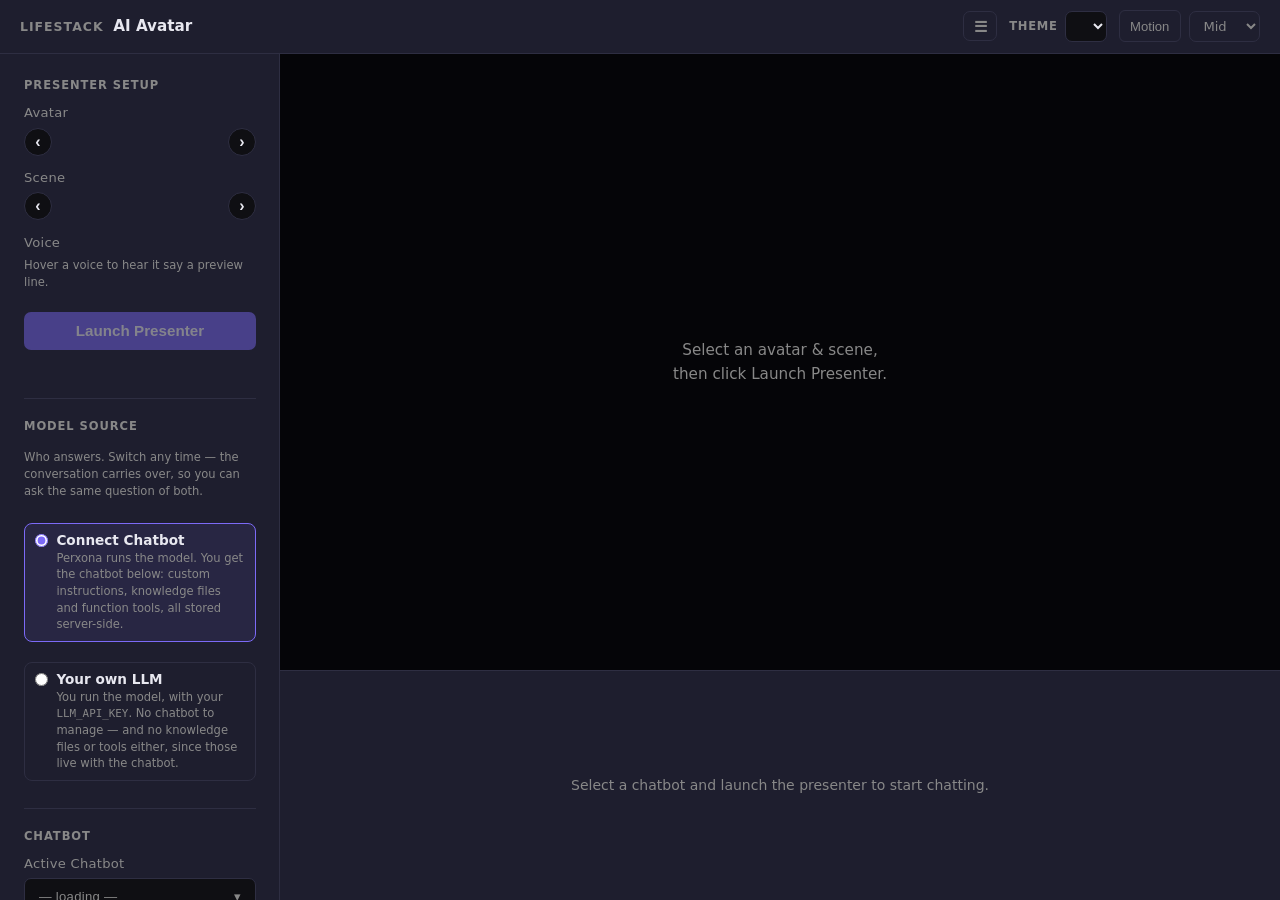
==== commit 63bb5a98: "feat: real-time stock data access, animated visual graphs, and Claude CoWork prompt" ====
--- a/samples/express/public/demos/studio/index.html
+++ b/samples/express/public/demos/studio/index.html
@@ -31,6 +31,48 @@
           <span class="theme-picker-label">Theme</span>
           <select id="theme-select" aria-label="Theme"></select>
         </label>
+
+        <!-- ── Motion picker + framing controls ─────────────────────── -->
+        <!-- Lives in the header (not floating over .stage) so it stays
+             reachable regardless of whether the Road Signs panel is open.
+             Motion list is real, fetched from the existing
+             GET /api/avatars/:id/motions proxy (see server.mjs); triggering
+             reuses presenter.playMotion(), logged through appendDebug()
+             exactly like every other presenter command in this file. -->
+        <div class="header-avatar-controls">
+          <div class="motion-picker" id="motion-picker">
+            <button
+              type="button"
+              id="motion-picker-toggle"
+              class="stage-float-btn"
+              title="Motions"
+              aria-label="Open motion picker"
+              aria-haspopup="listbox"
+              aria-expanded="false"
+            >
+              Motion
+            </button>
+            <div id="motion-picker-popup" class="motion-picker-popup" hidden>
+              <p class="motion-picker-title">Motions</p>
+              <ul
+                id="motion-picker-list"
+                class="motion-picker-list"
+                role="listbox"
+                aria-label="Motions"
+              ></ul>
+            </div>
+          </div>
+          <select
+            id="framing-select"
+            class="framing-select"
+            aria-label="Avatar framing"
+            title="Avatar framing"
+          >
+            <option value="mid">Mid</option>
+            <option value="full">Full</option>
+            <option value="face">Face</option>
+          </select>
+        </div>
       </div>
     </header>
 
@@ -445,50 +487,145 @@
           </div>
           </div>
 
-          <!-- ── Motion picker + framing controls ─────────────────────── -->
-          <!-- Persistent (not hover-gated like the toolbar above) — floats
-               top-right of .stage. Motion list is real, fetched from the
-               existing GET /api/avatars/:id/motions proxy (previously
-               unused by the frontend — see server.mjs); triggering reuses
-               presenter.playMotion(), logged through appendDebug() exactly
-               like every other presenter command in this file. -->
-          <div class="stage-controls">
-            <div class="motion-picker" id="motion-picker">
-              <button
-                type="button"
-                id="motion-picker-toggle"
-                class="stage-float-btn"
-                title="Motions"
-                aria-label="Open motion picker"
-                aria-haspopup="listbox"
-                aria-expanded="false"
-              >
-                Motion
-              </button>
+          <!-- ── Road sign panel (Driving Instruction persona) ─────────── -->
+          <!-- Docked to the stage's own bounds (a "dedicated area of the
+               scene", not a chat-log thumbnail) — see checkForRoadSigns()
+               and renderSignPanel() in app.js. Opens automatically the
+               first time a sign is mentioned while the Driving Instruction
+               persona is active; the detail slider persists via
+               localStorage across sessions. -->
+          <div id="sign-panel" class="sign-panel" hidden data-detail="compact">
+            <div class="sign-panel-header">
+              <span class="sign-panel-title">🚦 Road Signs</span>
+              <button
+                type="button"
+                id="sign-panel-close"
+                class="icon-btn"
+                aria-label="Close sign panel"
+                title="Close"
+              >
+                ✕
+              </button>
+            </div>
+            <div
+              id="sign-panel-body"
+              class="sign-panel-body"
+              role="list"
+              aria-label="Road signs"
+            ></div>
+            <!-- Persistent footer, not hover-gated like .stage-toolbar — the
+                 header-only slider used to sit under that toolbar's overlap
+                 zone while hovering the stage, making it unreliable to hit.
+                 Two explicit buttons (not a range slider) so a tap always
+                 lands on the mode it names, with a large, unambiguous
+                 hit area on each side. -->
+            <div class="sign-panel-footer">
               <div
-                id="motion-picker-popup"
-                class="motion-picker-popup"
-                hidden
-              >
-                <p class="motion-picker-title">Motions</p>
-                <ul
-                  id="motion-picker-list"
-                  class="motion-picker-list"
-                  role="listbox"
-                  aria-label="Motions"
-                ></ul>
+                class="sign-detail-switch"
+                role="group"
+                aria-label="Sign panel detail level"
+              >
+                <button
+                  type="button"
+                  id="sign-detail-compact-btn"
+                  class="sign-detail-option"
+                  data-value="compact"
+                  aria-pressed="false"
+                >
+                  Compact
+                </button>
+                <button
+                  type="button"
+                  id="sign-detail-detailed-btn"
+                  class="sign-detail-option"
+                  data-value="detailed"
+                  aria-pressed="false"
+                >
+                  Detailed
+                </button>
               </div>
             </div>
-            <select
-              id="framing-select"
-              class="framing-select"
-              aria-label="Avatar framing"
-              title="Avatar framing"
-            >
-              <option value="mid">Mid</option>
-              <option value="full">Full</option>
-              <option value="face">Face</option>
-            </select>
+          </div>
+
+          <!-- ── Driving exam panel (Driving Instruction persona) ──────── -->
+          <!-- Docked to the same stage right-edge as #sign-panel, sharing
+               its positioning/backdrop via the .side-panel base rule in
+               style.css — only one of the two is ever open at once (see
+               openExamPanel()/closeExamPanel() in app.js). Questions come
+               from exam-questions.js, grounded in the official traffic-
+               light and road-sign rule book uploaded to this chatbot's
+               knowledge base. -->
+          <div id="exam-panel" class="exam-panel" hidden>
+            <div class="exam-panel-header">
+              <span class="exam-panel-title">📝 Driving Exam</span>
+              <button
+                type="button"
+                id="exam-panel-close"
+                class="icon-btn"
+                aria-label="Close exam"
+                title="Close"
+              >
+                ✕
+              </button>
+            </div>
+            <div class="exam-panel-progress">
+              <div class="exam-progress-track">
+                <div id="exam-progress-fill" class="exam-progress-fill"></div>
+              </div>
+              <span id="exam-progress-text" class="exam-progress-text"
+                >Question 1 of 20</span
+              >
+            </div>
+            <div
+              id="exam-panel-body"
+              class="exam-panel-body"
+              aria-live="polite"
+            ></div>
+            <div class="exam-panel-footer">
+              <span id="exam-score-text" class="exam-score-text"
+                >Score: 0 / 0</span
+              >
+              <button
+                type="button"
+                id="exam-review-btn"
+                class="exam-review-btn"
+              >
+                Review Answers
+              </button>
+            </div>
+          </div>
+
+          <!-- ── Market watchlist panel (Equity Analyst persona) ─────────── -->
+          <!-- Docked to the same stage right-edge as #sign-panel/#exam-panel
+               (shared .side-panel base in style.css) — only one of the three
+               is ever open at once. "list" shows every watchlist ticker with
+               its last-known price; clicking one switches to "detail" (the
+               "bigger display" — quote, day range, news) and widens the
+               panel, same idiom as the sign panel's compact/detailed width
+               change. Quotes/news come from GET /api/stocks/:symbol/quote
+               and /news (server.mjs), which need ALPHA_VANTAGE_API_KEY set
+               — see renderMarketList()/openStockDetail() in app.js for the
+               honest "not connected" state when it isn't. -->
+          <div id="market-panel" class="market-panel" hidden data-view="list">
+            <div class="market-panel-header">
+              <span id="market-panel-title" class="market-panel-title"
+                >📈 Market Watchlist</span
+              >
+              <button
+                type="button"
+                id="market-panel-close"
+                class="icon-btn"
+                aria-label="Close market watchlist"
+                title="Close"
+              >
+                ✕
+              </button>
+            </div>
+            <div
+              id="market-panel-body"
+              class="market-panel-body"
+              aria-live="polite"
+            ></div>
           </div>
 
           <div id="stage-placeholder" class="placeholder">
@@ -602,6 +739,38 @@
               </button>
             </div>
 
+            <!-- Driving Instruction-only — shown/hidden by setActivePersona()
+                 in app.js, same as the sign panel. Typing something like
+                 "start a driving exam" while that persona is active opens
+                 the same panel (see checkForExamIntent() in app.js); this
+                 button is the reliable, no-typing way in. -->
+            <button
+              type="button"
+              id="exam-start-btn"
+              class="exam-start-btn"
+              hidden
+            >
+              📝 Take a Driving Exam
+            </button>
+
+            <!-- Equity Analyst-only — shown/hidden by setActivePersona() in
+                 app.js. Opens #market-panel (see below); asking about a
+                 watchlist ticker by name in chat opens it too (see
+                 checkForStockIntent() in app.js). -->
+            <div id="equity-controls" class="equity-controls" hidden>
+              <button type="button" id="market-open-btn" class="exam-start-btn">
+                📈 Open Market Watchlist
+              </button>
+              <button
+                type="button"
+                id="theater-mode-btn"
+                class="exam-start-btn"
+                aria-pressed="false"
+              >
+                🎬 Compact Avatar (Outdoor)
+              </button>
+            </div>
+
             <!-- ── Audio Listening Animation Panel ───────────────────────── -->
             <div id="audio-listening-panel" class="audio-listening-panel" hidden>
               <div class="listening-anim-content">
--- a/samples/express/public/demos/studio/style.css
+++ b/samples/express/public/demos/studio/style.css
@@ -1041,9 +1041,9 @@
 
 .main {
   display: grid;
-  /* Chat strip trimmed (was 210px) so the stage — 1fr, i.e. everything
-     left over — claims more of the vertical space for the avatar. */
-  grid-template-rows: 1fr 150px;
+  /* Expanded to allow comfortable space for chat log, persona selectors,
+     audio listening visualizer, and an enlarged, legible text input. */
+  grid-template-rows: 1fr 230px;
   overflow: hidden;
 }
 
@@ -1092,27 +1092,29 @@
   font-size: 0.78rem;
 }
 
-/* ── Stage controls: motion picker + framing select ─────────────────────
-   Persistent (not hover-gated like .stage-toolbar) — floats top-right. */
-
-.stage-controls {
-  position: absolute;
-  top: 0.75rem;
-  right: 0.75rem;
-  z-index: 31;
-  display: flex;
-  align-items: flex-start;
+/* ── Header controls: motion picker + framing select ─────────────────────
+   Lives in .app-header-controls, right after the theme picker — reachable
+   regardless of whether the Road Signs panel is open (previously floated
+   over .stage instead; see the Road sign panel comment below). Reuses the
+   .stage-float-btn / .framing-select styling from that earlier placement,
+   but on the normal header surface rather than over the 3D scene, so those
+   two are restyled here to use standard header tokens instead of the
+   stage-overlay ones. */
+
+.header-avatar-controls {
+  display: flex;
+  align-items: center;
   gap: 0.5rem;
 }
 
-.stage-float-btn {
+.header-avatar-controls .stage-float-btn {
   width: auto;
   min-height: 32px;
   padding: 0.35rem 0.65rem;
   border-radius: 6px;
-  background: var(--stage-overlay-bg);
-  border: 1px solid var(--stage-overlay-border);
-  color: var(--stage-overlay-text);
+  background: transparent;
+  border: 1px solid var(--border);
+  color: var(--text-muted);
   font-size: 0.82rem;
   font-weight: 500;
   display: inline-flex;
@@ -1122,14 +1124,19 @@
   line-height: 1;
 }
 
-.stage-float-btn:hover:not(:disabled) {
+.header-avatar-controls .stage-float-btn:hover:not(:disabled),
+.header-avatar-controls .stage-float-btn[aria-expanded="true"] {
   border-color: var(--accent);
   color: var(--accent);
 }
 
-.stage-float-btn[aria-expanded="true"] {
-  border-color: var(--accent);
-  color: var(--accent);
+.header-avatar-controls .framing-select {
+  width: auto;
+  padding: 0.4rem 0.6rem;
+  font-size: 0.82rem;
+  background: transparent;
+  border: 1px solid var(--border);
+  color: var(--text-muted);
 }
 
 .motion-picker {
@@ -1187,15 +1194,6 @@
   cursor: default;
 }
 
-.framing-select {
-  width: auto;
-  padding: 0.4rem 0.6rem;
-  font-size: 0.82rem;
-  background: var(--stage-overlay-bg);
-  border: 1px solid var(--stage-overlay-border);
-  color: var(--stage-overlay-text);
-}
-
 /* ── Avatar framing (Face) ────────────────────────────────────────────────
    CameraAngle only has two SDK presets (fullbody/halfbody — see
    applyFraming() in app.js); "Face" has no matching preset, so it layers a
@@ -1212,6 +1210,1191 @@
      translateY needed on top of it. */
   transform: scale(1.5);
   transform-origin: center 18%;
+}
+
+/* ── Camera shift when a side panel is open ────────────────────────────────
+   Slides the avatar frame left to make visual room for the sign grid or
+   exam panel docked on the right, returning to center when it closes.
+   app.js toggles .stage's "signs-open" (sign panel) or "exam-open" (exam
+   panel) class alongside the panel's hidden state — never both at once,
+   since only one panel is ever open. translateX() uses a percentage of the
+   presenter's own box, so it composes with the Face framing scale() above
+   regardless of which framing is active — no separate rule needed per
+   framing. */
+sv-presenter,
+#stage-placeholder {
+  transition: transform 0.35s ease;
+}
+
+.stage.signs-open sv-presenter,
+.stage.signs-open #stage-placeholder,
+.stage.exam-open sv-presenter,
+.stage.exam-open #stage-placeholder,
+.stage.market-open sv-presenter,
+.stage.market-open #stage-placeholder {
+  transform: translateX(-12%);
+}
+
+.stage.signs-open sv-presenter.framing-face,
+.stage.exam-open sv-presenter.framing-face,
+.stage.market-open sv-presenter.framing-face {
+  transform: translateX(-12%) scale(1.5);
+}
+
+/* ── Docked side panels ────────────────────────────────────────────────────
+   Shared base for #sign-panel, #exam-panel, and #market-panel — all three
+   dock to the stage's own right edge as a real, sizeable "screen" within
+   the scene rather than a chat-log thumbnail, and only one is ever open at
+   a time (see openExamPanel()/checkForRoadSigns()/openMarketPanel() in
+   app.js). z-index sits ABOVE .stage-toolbar (30) — it used to sit below,
+   which let the toolbar's hover-revealed Avatar/Scene/etc row (it spans the
+   full stage width, .stage-toolbar's left:0/right:0) intercept clicks meant
+   for a panel's own controls whenever both were visible at once. Panel
+   content is opaque (blur + near-solid background below), so anything from
+   the toolbar that would render underneath in the overlap region is hidden
+   by it rather than showing through, which is the point. Motion/framing
+   controls used to float in this corner too; they now live in the header
+   (see .header-avatar-controls), so there's no overlap to guard against. */
+
+.sign-panel,
+.exam-panel,
+.market-panel {
+  position: absolute;
+  top: 0;
+  right: 0;
+  bottom: 0;
+  z-index: 35;
+  width: 40%;
+  min-width: 260px;
+  max-width: 460px;
+  display: flex;
+  flex-direction: column;
+  background: color-mix(in srgb, var(--stage-bg) 93%, transparent);
+  backdrop-filter: blur(8px);
+  -webkit-backdrop-filter: blur(8px);
+  border-left: 1px solid var(--stage-overlay-border);
+  box-shadow: -8px 0 28px rgba(0, 0, 0, 0.28);
+  transition: width 0.25s ease;
+}
+
+.exam-panel {
+  width: 46%;
+  max-width: 520px;
+}
+
+.market-panel {
+  width: 42%;
+  max-width: 480px;
+}
+
+/* "Bigger display" — the single-stock detail view (chart, day range, news)
+   gets meaningfully more room than the list, same idiom as the sign panel's
+   compact/detailed width change. */
+.market-panel[data-view="detail"] {
+  width: 60%;
+  max-width: 680px;
+}
+
+.sign-panel[data-detail="detailed"] {
+  width: 62%;
+  max-width: 640px;
+}
+
+/* 1-sign "hero" and 2-sign "pair" auto-layouts (see applySignPanelLayout()
+   in app.js) get extra room so a lone card isn't stranded in a mostly-empty
+   detailed-width panel. */
+.sign-panel.sign-panel-hero,
+.sign-panel.sign-panel-pair {
+  width: 56%;
+  max-width: 560px;
+}
+
+.sign-panel-header {
+  flex-shrink: 0;
+  display: flex;
+  align-items: center;
+  justify-content: space-between;
+  gap: 0.6rem;
+  padding: 0.65rem 0.9rem;
+  border-bottom: 1px solid var(--stage-overlay-border);
+  background: color-mix(in srgb, var(--stage-overlay-text) 3%, transparent);
+}
+
+.sign-panel-title {
+  font-size: 0.82rem;
+  font-weight: 700;
+  color: var(--stage-overlay-text);
+}
+
+.sign-panel-body {
+  flex: 1;
+  overflow-y: auto;
+  padding: 0.85rem;
+  /* A subtle radial glow (not flat gray) so hero/pair mode — where a card
+     or two sits inside a lot of room — still reads as an intentional,
+     framed space rather than empty background. */
+  background: radial-gradient(
+    120% 90% at 50% 0%,
+    color-mix(in srgb, var(--accent) 5%, transparent) 0%,
+    transparent 65%
+  );
+}
+
+/* ── Footer: persistent Compact/Detailed switch ───────────────────────────
+   Always in the panel's own flex flow (not absolutely positioned, not
+   hover-gated), so it can never be covered by a stage overlay and never
+   competes for space with the header. */
+.sign-panel-footer {
+  flex-shrink: 0;
+  display: flex;
+  justify-content: center;
+  padding: 0.7rem 0.9rem;
+  border-top: 1px solid var(--stage-overlay-border);
+  background: color-mix(in srgb, var(--stage-overlay-text) 3%, transparent);
+}
+
+.sign-detail-switch {
+  display: flex;
+  width: 100%;
+  max-width: 280px;
+  padding: 3px;
+  background: color-mix(in srgb, var(--stage-overlay-text) 8%, transparent);
+  border: 1px solid var(--stage-overlay-border);
+  border-radius: 999px;
+}
+
+/* Large, unambiguous tap targets — each button sets its own named mode
+   directly (not a track you have to land a thumb on), addressing the
+   "toggle is hard to reach/hit precisely" issue head-on. */
+.sign-detail-option {
+  flex: 1;
+  padding: 0.55rem 0.75rem;
+  border-radius: 999px;
+  border: none;
+  background: transparent;
+  color: var(--stage-overlay-text-dim);
+  font-size: 0.78rem;
+  font-weight: 600;
+  letter-spacing: 0.02em;
+  cursor: pointer;
+  transition: background 0.15s ease, color 0.15s ease;
+}
+
+.sign-detail-option:hover {
+  color: var(--stage-overlay-text);
+}
+
+.sign-detail-option.active {
+  background: var(--accent);
+  color: #fff;
+}
+
+/* ── Sign cards ────────────────────────────────────────────────────────── */
+
+.sign-card {
+  animation: sign-card-fade-in 0.25s ease;
+}
+
+@keyframes sign-card-fade-in {
+  from {
+    opacity: 0;
+    transform: translateY(4px);
+  }
+  to {
+    opacity: 1;
+    transform: translateY(0);
+  }
+}
+
+.sign-card-svg,
+.sign-card-japanese,
+.sign-card-name,
+.sign-card-english {
+  transition: width 0.25s ease, height 0.25s ease, font-size 0.25s ease,
+    margin 0.25s ease;
+}
+
+.sign-card-svg svg {
+  width: 100%;
+  height: 100%;
+  display: block;
+}
+
+/* Compact: a flowing grid of small icon+name cells — many signs visible at once. */
+.sign-panel[data-detail="compact"] .sign-panel-body {
+  display: flex;
+  flex-wrap: wrap;
+  align-content: flex-start;
+  gap: 0.7rem;
+}
+
+.sign-panel[data-detail="compact"] .sign-card {
+  width: 110px;
+  display: flex;
+  flex-direction: column;
+  align-items: center;
+  gap: 0.25rem;
+  text-align: center;
+  padding: 0.6rem 0.5rem;
+  border-radius: 10px;
+  background: color-mix(in srgb, var(--stage-overlay-text) 4%, transparent);
+  box-shadow: 0 2px 8px rgba(0, 0, 0, 0.15);
+  transition: background 0.25s ease, outline-color 0.25s ease,
+    box-shadow 0.2s ease;
+}
+
+.sign-panel[data-detail="compact"] .sign-card-svg {
+  width: 56px;
+  height: 56px;
+}
+
+/* Japanese + Romaji + English are always shown (per spec) — compact mode
+   just keeps every field smaller and tighter than detailed mode, rather
+   than hiding any of them. */
+.sign-panel[data-detail="compact"] .sign-card-japanese {
+  font-size: 0.68rem;
+  color: var(--stage-overlay-text);
+  line-height: 1.2;
+}
+
+.sign-panel[data-detail="compact"] .sign-card-english {
+  font-size: 0.62rem;
+  color: var(--stage-overlay-text-dim);
+  line-height: 1.25;
+}
+
+.sign-panel[data-detail="compact"] .sign-card-name {
+  font-size: 0.66rem;
+  color: var(--stage-overlay-text-dim);
+  line-height: 1.25;
+}
+
+/* Detailed: full cards, one per row (3+ signs, scrollable), every field
+   shown and legible — the fallback when data-detail="detailed" isn't also
+   a hero/pair layout (see below). */
+.sign-panel[data-detail="detailed"] .sign-panel-body {
+  display: flex;
+  flex-direction: column;
+  gap: 0.9rem;
+}
+
+.sign-panel[data-detail="detailed"] .sign-card {
+  display: flex;
+  gap: 1rem;
+  align-items: flex-start;
+  padding: 1rem;
+  border: 1px solid var(--stage-overlay-border);
+  border-radius: 12px;
+  background: color-mix(in srgb, var(--stage-overlay-text) 4%, transparent);
+  box-shadow: 0 4px 14px rgba(0, 0, 0, 0.2);
+}
+
+.sign-panel[data-detail="detailed"] .sign-card-svg {
+  width: 96px;
+  height: 96px;
+  flex-shrink: 0;
+}
+
+.sign-panel[data-detail="detailed"] .sign-card-name {
+  font-size: 1.05rem;
+  font-weight: 700;
+  color: var(--stage-overlay-text);
+  margin-bottom: 0.2rem;
+}
+
+.sign-panel[data-detail="detailed"] .sign-card-japanese {
+  font-size: 0.95rem;
+  color: var(--stage-overlay-text);
+  margin-bottom: 0.35rem;
+}
+
+.sign-panel[data-detail="detailed"] .sign-card-english {
+  font-size: 0.85rem;
+  line-height: 1.5;
+  color: var(--stage-overlay-text-dim);
+}
+
+/* ── Hero (exactly 1 sign) ─────────────────────────────────────────────────
+   Fills the panel with one large, centered card instead of the same small
+   card the compact/plain-detailed layouts would give it, floating in mostly
+   empty space. */
+.sign-panel.sign-panel-hero .sign-panel-body {
+  display: flex;
+  align-items: center;
+  justify-content: center;
+  padding: 1.5rem;
+}
+
+.sign-panel.sign-panel-hero .sign-card {
+  display: flex;
+  flex-direction: column;
+  align-items: center;
+  text-align: center;
+  gap: 0.6rem;
+  width: 100%;
+  padding: 2rem 1.75rem;
+  border: 1px solid var(--stage-overlay-border);
+  border-radius: 18px;
+  background: color-mix(in srgb, var(--stage-overlay-text) 5%, transparent);
+  box-shadow: 0 10px 32px rgba(0, 0, 0, 0.28);
+}
+
+.sign-panel.sign-panel-hero .sign-card-svg {
+  width: 200px;
+  height: 200px;
+}
+
+.sign-panel.sign-panel-hero .sign-card-japanese {
+  font-size: 1.5rem;
+  font-weight: 700;
+  color: var(--stage-overlay-text);
+  margin-top: 0.4rem;
+}
+
+.sign-panel.sign-panel-hero .sign-card-name {
+  font-size: 1.1rem;
+  font-weight: 600;
+  color: var(--accent);
+}
+
+.sign-panel.sign-panel-hero .sign-card-english {
+  font-size: 1rem;
+  line-height: 1.6;
+  color: var(--stage-overlay-text-dim);
+  max-width: 34ch;
+}
+
+/* ── Pair (exactly 2 signs) ────────────────────────────────────────────────
+   Both large, sharing the panel's height evenly — no leftover empty gray
+   gap between/below them. */
+.sign-panel.sign-panel-pair .sign-panel-body {
+  display: flex;
+  flex-direction: column;
+  gap: 0.85rem;
+}
+
+.sign-panel.sign-panel-pair .sign-card {
+  flex: 1;
+  display: flex;
+  flex-direction: column;
+  align-items: center;
+  justify-content: center;
+  text-align: center;
+  gap: 0.5rem;
+  padding: 1.25rem;
+  border: 1px solid var(--stage-overlay-border);
+  border-radius: 16px;
+  background: color-mix(in srgb, var(--stage-overlay-text) 5%, transparent);
+  box-shadow: 0 8px 24px rgba(0, 0, 0, 0.22);
+}
+
+.sign-panel.sign-panel-pair .sign-card-svg {
+  width: 130px;
+  height: 130px;
+}
+
+.sign-panel.sign-panel-pair .sign-card-japanese {
+  font-size: 1.15rem;
+  font-weight: 700;
+  color: var(--stage-overlay-text);
+}
+
+.sign-panel.sign-panel-pair .sign-card-name {
+  font-size: 0.95rem;
+  font-weight: 600;
+  color: var(--accent);
+}
+
+.sign-panel.sign-panel-pair .sign-card-english {
+  font-size: 0.85rem;
+  line-height: 1.5;
+  color: var(--stage-overlay-text-dim);
+  max-width: 40ch;
+}
+
+/* ── Sign-callout walkthrough (Driving Instructor persona) ────────────────
+   Marks the sign currently being narrated as the avatar talks through the
+   panel one sign at a time — see startSignWalkthrough() in app.js. This,
+   not a spatially-aimed presenter gesture, is the real sync mechanism: the
+   SDK's playMotion() has no way to aim a gesture at a screen position, so
+   the pointing motion (when the catalog happens to have one) is a bonus
+   flourish, and this highlight is what actually keeps pace with narration. */
+.sign-card.sign-card-active {
+  outline: 2px solid var(--accent);
+  outline-offset: 3px;
+  border-radius: 8px;
+  background: color-mix(in srgb, var(--accent) 12%, transparent);
+  transition: background 0.25s ease, outline-color 0.25s ease;
+}
+
+/* ── Driving exam panel (Driving Instruction persona) ─────────────────────
+   Positioning/backdrop shared with #sign-panel via the .sign-panel,
+   .exam-panel selector above — only its own header/progress/body/footer
+   content is styled here. See renderExamQuestion() / renderExamReview() in
+   app.js for what gets injected into #exam-panel-body. */
+
+.exam-panel-header {
+  flex-shrink: 0;
+  display: flex;
+  align-items: center;
+  justify-content: space-between;
+  gap: 0.6rem;
+  padding: 0.65rem 0.9rem;
+  border-bottom: 1px solid var(--stage-overlay-border);
+  background: color-mix(in srgb, var(--stage-overlay-text) 3%, transparent);
+}
+
+.exam-panel-title {
+  font-size: 0.82rem;
+  font-weight: 700;
+  color: var(--stage-overlay-text);
+}
+
+.exam-panel-progress {
+  flex-shrink: 0;
+  display: flex;
+  align-items: center;
+  gap: 0.7rem;
+  padding: 0.6rem 0.9rem;
+  border-bottom: 1px solid var(--stage-overlay-border);
+}
+
+.exam-progress-track {
+  flex: 1;
+  height: 6px;
+  border-radius: 999px;
+  background: color-mix(in srgb, var(--stage-overlay-text) 12%, transparent);
+  overflow: hidden;
+}
+
+.exam-progress-fill {
+  height: 100%;
+  width: 0%;
+  background: var(--accent);
+  border-radius: 999px;
+  transition: width 0.25s ease;
+}
+
+.exam-progress-text {
+  flex-shrink: 0;
+  font-size: 0.72rem;
+  color: var(--stage-overlay-text-dim);
+  white-space: nowrap;
+}
+
+.exam-panel-body {
+  flex: 1;
+  overflow-y: auto;
+  padding: 1rem;
+}
+
+.exam-panel-footer {
+  flex-shrink: 0;
+  display: flex;
+  align-items: center;
+  justify-content: space-between;
+  gap: 0.6rem;
+  padding: 0.65rem 0.9rem;
+  border-top: 1px solid var(--stage-overlay-border);
+  background: color-mix(in srgb, var(--stage-overlay-text) 3%, transparent);
+}
+
+.exam-score-text {
+  font-size: 0.78rem;
+  font-weight: 600;
+  color: var(--stage-overlay-text);
+}
+
+.exam-review-btn {
+  width: auto;
+  padding: 0.45rem 0.8rem;
+  font-size: 0.78rem;
+  font-weight: 600;
+  border-radius: 999px;
+  background: transparent;
+  border: 1px solid var(--stage-overlay-border);
+  color: var(--stage-overlay-text-dim);
+  cursor: pointer;
+  transition: border-color 0.15s, color 0.15s, background 0.15s;
+}
+
+/* Enabled the moment 10 questions have been answered (this document's own
+   "after the tenth, or after more than ten" review facility) — before that
+   it still works (nothing stops an early look back), just without the
+   attention-drawing accent treatment. */
+.exam-review-btn.ready {
+  border-color: var(--accent);
+  color: var(--accent);
+}
+
+.exam-review-btn:hover {
+  background: var(--accent);
+  border-color: var(--accent);
+  color: #fff;
+}
+
+.exam-question {
+  animation: sign-card-fade-in 0.2s ease;
+}
+
+.exam-question-meta {
+  font-size: 0.68rem;
+  font-weight: 600;
+  letter-spacing: 0.04em;
+  text-transform: uppercase;
+  color: var(--stage-overlay-text-dim);
+  margin-bottom: 0.35rem;
+}
+
+.exam-question-text {
+  font-size: 1rem;
+  font-weight: 600;
+  line-height: 1.5;
+  color: var(--stage-overlay-text);
+  margin-bottom: 0.3rem;
+}
+
+.exam-question-hint {
+  font-size: 0.72rem;
+  color: var(--stage-overlay-text-dim);
+  margin-bottom: 0.8rem;
+}
+
+.exam-question-icon {
+  width: 72px;
+  height: 72px;
+  margin-bottom: 0.7rem;
+}
+
+.exam-question-icon svg {
+  width: 100%;
+  height: 100%;
+  display: block;
+}
+
+.exam-options {
+  display: flex;
+  flex-direction: column;
+  gap: 0.55rem;
+  margin-bottom: 1rem;
+}
+
+.exam-option {
+  display: flex;
+  align-items: flex-start;
+  gap: 0.6rem;
+  padding: 0.65rem 0.8rem;
+  border-radius: 10px;
+  border: 1px solid var(--stage-overlay-border);
+  background: color-mix(in srgb, var(--stage-overlay-text) 4%, transparent);
+  cursor: pointer;
+  transition: border-color 0.15s, background 0.15s;
+}
+
+.exam-option:hover {
+  border-color: var(--accent);
+}
+
+.exam-option input {
+  margin-top: 0.15rem;
+  accent-color: var(--accent);
+  flex-shrink: 0;
+}
+
+.exam-option-text {
+  font-size: 0.88rem;
+  line-height: 1.4;
+  color: var(--stage-overlay-text);
+}
+
+/* Post-submit states — added alongside the existing border/background so a
+   colorblind user isn't relying on color alone: the ✓/✗ glyph on
+   .exam-option-mark carries the same information. */
+.exam-option.correct {
+  border-color: #22c55e;
+  background: color-mix(in srgb, #22c55e 15%, transparent);
+}
+
+.exam-option.incorrect {
+  border-color: var(--danger);
+  background: color-mix(in srgb, var(--danger) 12%, transparent);
+}
+
+.exam-option-mark {
+  margin-left: auto;
+  font-weight: 700;
+  flex-shrink: 0;
+}
+
+.exam-actions {
+  display: flex;
+  justify-content: flex-end;
+}
+
+.exam-actions button {
+  width: auto;
+  padding: 0.55rem 1.1rem;
+  font-size: 0.85rem;
+  font-weight: 600;
+  border-radius: 8px;
+  background: var(--accent);
+  border: none;
+  color: #fff;
+  cursor: pointer;
+}
+
+.exam-actions button:disabled {
+  opacity: 0.4;
+  cursor: not-allowed;
+}
+
+.exam-feedback {
+  margin-top: 0.9rem;
+  padding: 0.8rem 0.9rem;
+  border-radius: 10px;
+  border: 1px solid var(--stage-overlay-border);
+  background: color-mix(in srgb, var(--stage-overlay-text) 5%, transparent);
+  animation: sign-card-fade-in 0.2s ease;
+}
+
+.exam-feedback-result {
+  font-size: 0.92rem;
+  font-weight: 700;
+  margin-bottom: 0.4rem;
+}
+
+.exam-feedback-result.correct {
+  color: #22c55e;
+}
+
+.exam-feedback-result.incorrect {
+  color: var(--danger);
+}
+
+.exam-feedback-explanation {
+  font-size: 0.82rem;
+  line-height: 1.55;
+  color: var(--stage-overlay-text-dim);
+  margin-bottom: 0.8rem;
+}
+
+/* ── Review view ───────────────────────────────────────────────────────── */
+
+.exam-review-summary {
+  font-size: 0.95rem;
+  font-weight: 700;
+  color: var(--stage-overlay-text);
+  margin-bottom: 0.9rem;
+}
+
+.exam-review-list {
+  display: flex;
+  flex-direction: column;
+  gap: 0.7rem;
+}
+
+.exam-review-item {
+  padding: 0.7rem 0.85rem;
+  border-radius: 10px;
+  border: 1px solid var(--stage-overlay-border);
+  background: color-mix(in srgb, var(--stage-overlay-text) 4%, transparent);
+}
+
+.exam-review-item.correct {
+  border-left: 3px solid #22c55e;
+}
+
+.exam-review-item.incorrect {
+  border-left: 3px solid var(--danger);
+}
+
+.exam-review-question {
+  font-size: 0.85rem;
+  font-weight: 600;
+  color: var(--stage-overlay-text);
+  margin-bottom: 0.35rem;
+}
+
+.exam-review-answer {
+  font-size: 0.78rem;
+  line-height: 1.5;
+  color: var(--stage-overlay-text-dim);
+}
+
+.exam-review-answer strong {
+  color: var(--stage-overlay-text);
+}
+
+.exam-back-btn {
+  width: auto;
+  margin-top: 1rem;
+  padding: 0.5rem 1rem;
+  font-size: 0.82rem;
+  font-weight: 600;
+  border-radius: 8px;
+  background: transparent;
+  border: 1px solid var(--stage-overlay-border);
+  color: var(--stage-overlay-text);
+  cursor: pointer;
+}
+
+/* ── Market watchlist panel (Equity Analyst persona) ──────────────────────
+   Header/footer chrome reuses the same tokens as #sign-panel/#exam-panel;
+   only list/detail content is new here. See renderMarketList() and
+   openStockDetail() in app.js for what gets injected into
+   #market-panel-body. */
+
+.market-panel-header {
+  flex-shrink: 0;
+  display: flex;
+  align-items: center;
+  justify-content: space-between;
+  gap: 0.6rem;
+  padding: 0.65rem 0.9rem;
+  border-bottom: 1px solid var(--stage-overlay-border);
+  background: color-mix(in srgb, var(--stage-overlay-text) 3%, transparent);
+}
+
+.market-panel-title {
+  font-size: 0.82rem;
+  font-weight: 700;
+  color: var(--stage-overlay-text);
+}
+
+.market-panel-body {
+  flex: 1;
+  overflow-y: auto;
+  padding: 0.85rem;
+}
+
+.market-group-label {
+  font-size: 0.68rem;
+  font-weight: 700;
+  letter-spacing: 0.06em;
+  text-transform: uppercase;
+  color: var(--stage-overlay-text-dim);
+  padding: 0.5rem 0.3rem 0.35rem;
+}
+
+.market-row {
+  display: flex;
+  align-items: center;
+  justify-content: space-between;
+  gap: 0.6rem;
+  width: 100%;
+  padding: 0.55rem 0.6rem;
+  border-radius: 8px;
+  border: none;
+  background: transparent;
+  color: var(--stage-overlay-text);
+  cursor: pointer;
+  text-align: left;
+  transition: background 0.15s ease;
+}
+
+.market-row:hover {
+  background: color-mix(in srgb, var(--stage-overlay-text) 6%, transparent);
+}
+
+.market-row-name {
+  display: flex;
+  flex-direction: column;
+  gap: 0.1rem;
+  min-width: 0;
+}
+
+.market-row-symbol {
+  font-size: 0.82rem;
+  font-weight: 700;
+}
+
+.market-row-company {
+  font-size: 0.7rem;
+  color: var(--stage-overlay-text-dim);
+  overflow: hidden;
+  text-overflow: ellipsis;
+  white-space: nowrap;
+}
+
+.market-row-price {
+  flex-shrink: 0;
+  text-align: right;
+  font-size: 0.8rem;
+  font-variant-numeric: tabular-nums;
+}
+
+.market-row-change {
+  display: block;
+  font-size: 0.68rem;
+}
+
+.market-row-change.up {
+  color: #22c55e;
+}
+
+.market-row-change.down {
+  color: var(--danger);
+}
+
+.market-row-price-unavailable {
+  font-size: 0.68rem;
+  color: var(--stage-overlay-text-dim);
+  font-style: italic;
+}
+
+.market-notice {
+  padding: 0.7rem 0.8rem;
+  margin-bottom: 0.7rem;
+  border-radius: 10px;
+  border: 1px solid color-mix(in srgb, var(--accent) 40%, var(--stage-overlay-border));
+  background: color-mix(in srgb, var(--accent) 10%, transparent);
+  color: var(--stage-overlay-text);
+  font-size: 0.78rem;
+  line-height: 1.5;
+}
+
+/* ── Stock detail ("bigger display") ──────────────────────────────────── */
+
+.market-detail-back {
+  width: auto;
+  margin-bottom: 0.8rem;
+  padding: 0.4rem 0.75rem;
+  font-size: 0.78rem;
+  font-weight: 600;
+  border-radius: 999px;
+  background: transparent;
+  border: 1px solid var(--stage-overlay-border);
+  color: var(--stage-overlay-text);
+  cursor: pointer;
+}
+
+.market-detail-header {
+  margin-bottom: 0.9rem;
+}
+
+.market-detail-symbol {
+  font-size: 1.3rem;
+  font-weight: 700;
+  color: var(--stage-overlay-text);
+}
+
+.market-detail-company {
+  font-size: 0.85rem;
+  color: var(--stage-overlay-text-dim);
+  margin-bottom: 0.6rem;
+}
+
+.market-detail-price-row {
+  display: flex;
+  align-items: baseline;
+  gap: 0.7rem;
+  flex-wrap: wrap;
+}
+
+.market-detail-price {
+  font-size: 2rem;
+  font-weight: 700;
+  color: var(--stage-overlay-text);
+  font-variant-numeric: tabular-nums;
+}
+
+.market-detail-change {
+  font-size: 1rem;
+  font-weight: 600;
+}
+
+.market-detail-asof {
+  font-size: 0.7rem;
+  color: var(--stage-overlay-text-dim);
+  margin-top: 0.3rem;
+}
+
+.market-stat-grid {
+  display: grid;
+  grid-template-columns: 1fr 1fr;
+  gap: 0.6rem;
+  margin: 1rem 0;
+}
+
+.market-stat {
+  padding: 0.65rem 0.8rem;
+  border-radius: 10px;
+  border: 1px solid var(--stage-overlay-border);
+  background: color-mix(in srgb, var(--stage-overlay-text) 4%, transparent);
+}
+
+.market-stat-label {
+  font-size: 0.65rem;
+  font-weight: 700;
+  letter-spacing: 0.05em;
+  text-transform: uppercase;
+  color: var(--stage-overlay-text-dim);
+  margin-bottom: 0.25rem;
+}
+
+.market-stat-value {
+  font-size: 0.95rem;
+  font-weight: 600;
+  color: var(--stage-overlay-text);
+  font-variant-numeric: tabular-nums;
+}
+
+.market-load-prices-btn {
+  width: auto;
+  padding: 0.45rem 0.85rem;
+  font-size: 0.78rem;
+  font-weight: 600;
+  border-radius: 8px;
+  background: var(--accent);
+  border: none;
+  color: #fff;
+  cursor: pointer;
+  margin-bottom: 0.8rem;
+}
+
+.market-load-prices-btn:disabled {
+  opacity: 0.5;
+  cursor: not-allowed;
+}
+
+.market-section-label {
+  font-size: 0.75rem;
+  font-weight: 700;
+  color: var(--stage-overlay-text);
+  margin: 1.1rem 0 0.6rem;
+}
+
+.market-news-item {
+  padding: 0.7rem 0.8rem;
+  margin-bottom: 0.6rem;
+  border-radius: 10px;
+  border: 1px solid var(--stage-overlay-border);
+  background: color-mix(in srgb, var(--stage-overlay-text) 4%, transparent);
+}
+
+.market-news-title {
+  font-size: 0.82rem;
+  font-weight: 600;
+  color: var(--stage-overlay-text);
+  text-decoration: none;
+}
+
+.market-news-title:hover {
+  text-decoration: underline;
+}
+
+.market-news-meta {
+  font-size: 0.68rem;
+  color: var(--stage-overlay-text-dim);
+  margin-top: 0.3rem;
+}
+
+/* ── Animated Equity Charts & Visuals ──────────────────────────────────── */
+
+.market-detail-top-row {
+  display: flex;
+  justify-content: space-between;
+  align-items: flex-start;
+  gap: 0.5rem;
+}
+
+.market-live-pill {
+  display: inline-flex;
+  align-items: center;
+  gap: 0.35rem;
+  font-size: 0.65rem;
+  font-weight: 700;
+  letter-spacing: 0.04em;
+  padding: 0.2rem 0.55rem;
+  border-radius: 999px;
+  background: color-mix(in srgb, #10b981 16%, transparent);
+  color: #10b981;
+  border: 1px solid color-mix(in srgb, #10b981 35%, transparent);
+}
+
+.live-dot {
+  width: 6px;
+  height: 6px;
+  border-radius: 50%;
+  background: #10b981;
+  animation: pulse-live-dot 1.5s infinite ease-in-out;
+}
+
+.market-chart-container {
+  margin: 0.85rem 0 1rem;
+  padding: 0.85rem;
+  border-radius: 12px;
+  border: 1px solid var(--stage-overlay-border);
+  background: color-mix(in srgb, var(--stage-overlay-text) 4%, transparent);
+  box-shadow: 0 4px 16px rgba(0, 0, 0, 0.12);
+}
+
+.market-chart-header {
+  display: flex;
+  justify-content: space-between;
+  align-items: center;
+  margin-bottom: 0.5rem;
+}
+
+.market-chart-title {
+  font-size: 0.72rem;
+  font-weight: 700;
+  text-transform: uppercase;
+  letter-spacing: 0.05em;
+  color: var(--stage-overlay-text-dim);
+}
+
+.market-chart-badge {
+  font-size: 0.68rem;
+  font-weight: 700;
+  padding: 0.15rem 0.5rem;
+  border-radius: 999px;
+}
+
+.market-chart-badge.up {
+  background: color-mix(in srgb, #10b981 18%, transparent);
+  color: #10b981;
+  border: 1px solid color-mix(in srgb, #10b981 35%, transparent);
+}
+
+.market-chart-badge.down {
+  background: color-mix(in srgb, #ef4444 18%, transparent);
+  color: #ef4444;
+  border: 1px solid color-mix(in srgb, #ef4444 35%, transparent);
+}
+
+/* SVG Chart Animation and Styling */
+@keyframes draw-chart-line {
+  0% {
+    stroke-dashoffset: 1000;
+  }
+  100% {
+    stroke-dashoffset: 0;
+  }
+}
+
+@keyframes fade-chart-area {
+  0% {
+    opacity: 0;
+  }
+  100% {
+    opacity: 1;
+  }
+}
+
+@keyframes pulse-price-dot {
+  0%, 100% {
+    transform: scale(1);
+  }
+  50% {
+    transform: scale(1.35);
+  }
+}
+
+@keyframes pulse-live-dot {
+  0%, 100% {
+    opacity: 1;
+    transform: scale(1);
+  }
+  50% {
+    opacity: 0.35;
+    transform: scale(0.85);
+  }
+}
+
+.chart-line-anim {
+  stroke-dasharray: 1000;
+  stroke-dashoffset: 1000;
+  animation: draw-chart-line 1.4s cubic-bezier(0.16, 1, 0.3, 1) forwards;
+}
+
+.chart-area-anim {
+  opacity: 0;
+  animation: fade-chart-area 0.9s ease-out 0.3s forwards;
+}
+
+.chart-dot-pulse {
+  transform-box: fill-box;
+  transform-origin: center;
+  animation: pulse-price-dot 2.2s ease-in-out infinite;
+}
+
+.chart-dot-ring {
+  transform-box: fill-box;
+  transform-origin: center;
+  animation: pulse-price-dot 2.2s ease-in-out infinite reverse;
+}
+
+.market-chart-overlay-labels {
+  position: absolute;
+  inset: 0;
+  pointer-events: none;
+}
+
+.market-chart-lbl {
+  position: absolute;
+  font-size: 0.65rem;
+  font-weight: 600;
+  font-variant-numeric: tabular-nums;
+  color: var(--stage-overlay-text-dim);
+  right: 6px;
+}
+
+.market-chart-lbl.max-lbl {
+  top: 4px;
+}
+
+.market-chart-lbl.min-lbl {
+  bottom: 4px;
+}
+
+.market-chart-badge-price {
+  position: absolute;
+  top: 4px;
+  left: 6px;
+  font-size: 0.72rem;
+  font-weight: 700;
+  color: #ffffff;
+  padding: 2px 7px;
+  border-radius: 5px;
+  box-shadow: 0 2px 8px rgba(0, 0, 0, 0.35);
+  font-variant-numeric: tabular-nums;
+}
+
+/* ── Theater mode (compact avatar / "bigger display" for the side panel) ──
+   Shrinks the presenter into a small corner box instead of filling the
+   stage, so a docked panel effectively becomes the main event. Requested
+   specifically with an outdoor background — toggling this on relaunches the
+   presenter onto the Outdoor scene if it isn't already there (see
+   toggleTheaterMode() in app.js; the SDK has no way to swap just the scene
+   without a full initializeWithConnectKey() reload, same constraint noted
+   on the Face-framing and persona-preset code above). */
+
+.stage.theater-mode sv-presenter,
+.stage.theater-mode #stage-placeholder {
+  /* !important on size: sv-presenter carries an inline
+     style="width:100%;height:100%" in index.html (needed for its normal
+     full-stage fill), which otherwise beats any external stylesheet rule
+     regardless of selector specificity. */
+  position: absolute !important;
+  width: 230px !important;
+  height: 230px !important;
+  left: 1rem;
+  bottom: 1rem;
+  top: auto;
+  right: auto;
+  border-radius: 16px;
+  overflow: hidden;
+  box-shadow: 0 10px 30px rgba(0, 0, 0, 0.4);
+  border: 2px solid var(--stage-overlay-border);
+  z-index: 20;
+  transform: none !important;
+}
+
+.stage.theater-mode .stage-toolbar {
+  left: 1rem;
+  right: auto;
+  width: 230px;
 }
 
 /* ── Stage ─────────────────────────────────────────────────────────────── */
@@ -1520,6 +2703,120 @@
   border: 1px solid color-mix(in srgb, var(--danger) 30%, transparent);
   color: var(--danger);
   border-bottom-left-radius: 3px;
+}
+
+.chat-msg.has-card {
+  max-width: 92%;
+}
+
+.chat-msg-text {
+  margin-bottom: 0.5rem;
+  line-height: 1.45;
+}
+
+.chat-equity-card {
+  margin-top: 0.5rem;
+  border-radius: 12px;
+  background: color-mix(in srgb, var(--surface) 92%, transparent);
+  border: 1px solid var(--border);
+  box-shadow: 0 4px 14px rgba(0, 0, 0, 0.12);
+  overflow: hidden;
+}
+
+.chat-equity-inner {
+  padding: 0.75rem 0.85rem;
+}
+
+.chat-equity-head {
+  display: flex;
+  justify-content: space-between;
+  align-items: flex-start;
+  margin-bottom: 0.45rem;
+  gap: 0.5rem;
+}
+
+.chat-equity-id {
+  display: flex;
+  flex-direction: column;
+  min-width: 0;
+}
+
+.chat-equity-sym {
+  font-size: 1.05rem;
+  font-weight: 700;
+  color: var(--text);
+  line-height: 1.2;
+}
+
+.chat-equity-name {
+  font-size: 0.72rem;
+  color: var(--text-dim);
+  white-space: nowrap;
+  overflow: hidden;
+  text-overflow: ellipsis;
+  max-width: 140px;
+}
+
+.chat-equity-price-box {
+  text-align: right;
+  display: flex;
+  flex-direction: column;
+  flex-shrink: 0;
+}
+
+.chat-equity-price {
+  font-size: 1.05rem;
+  font-weight: 700;
+  color: var(--text);
+  font-variant-numeric: tabular-nums;
+}
+
+.chat-equity-change {
+  font-size: 0.72rem;
+  font-weight: 600;
+  font-variant-numeric: tabular-nums;
+}
+
+.chat-equity-chart-box {
+  margin: 0.35rem 0;
+  border-radius: 8px;
+  background: color-mix(in srgb, var(--surface-deep) 60%, transparent);
+  border: 1px solid color-mix(in srgb, var(--border) 60%, transparent);
+  overflow: hidden;
+}
+
+.chat-equity-footer {
+  display: flex;
+  justify-content: space-between;
+  align-items: center;
+  margin-top: 0.45rem;
+  padding-top: 0.35rem;
+  border-top: 1px solid color-mix(in srgb, var(--border) 50%, transparent);
+  font-size: 0.68rem;
+  color: var(--text-dim);
+}
+
+.chat-equity-stats {
+  display: flex;
+  gap: 0.6rem;
+  font-variant-numeric: tabular-nums;
+}
+
+.chat-equity-view-btn {
+  background: transparent;
+  border: 1px solid color-mix(in srgb, var(--accent) 60%, transparent);
+  color: var(--accent);
+  padding: 0.2rem 0.55rem;
+  border-radius: 5px;
+  font-size: 0.68rem;
+  font-weight: 600;
+  cursor: pointer;
+  transition: all 0.15s ease;
+}
+
+.chat-equity-view-btn:hover {
+  background: var(--accent);
+  color: #ffffff;
 }
 
 /* ── Persona buttons ───────────────────────────────────────────────────── */
@@ -1579,33 +2876,99 @@
   cursor: not-allowed;
 }
 
+/* Equity Analyst-only — shown/hidden by setActivePersona() in app.js. Two
+   full-width buttons (market watchlist + theater mode) stacked below the
+   persona row, same idiom as .exam-start-btn below. */
+.equity-controls {
+  display: flex;
+  flex-direction: column;
+  gap: 0.4rem;
+  width: 100%;
+}
+
+/* Driving Instruction-only — shown/hidden by setActivePersona() in app.js,
+   same gating as the sign panel itself. */
+.exam-start-btn {
+  width: 100%;
+  flex-shrink: 0;
+  margin-top: 0.4rem;
+  padding: 0.55rem 0.75rem;
+  font-size: 0.82rem;
+  font-weight: 600;
+  border-radius: 8px;
+  background: color-mix(in srgb, var(--accent) 10%, var(--surface-deep));
+  border: 1px solid color-mix(in srgb, var(--accent) 45%, var(--border));
+  color: var(--accent);
+  cursor: pointer;
+  transition: background 0.15s, color 0.15s;
+}
+
+.equity-controls .exam-start-btn {
+  margin-top: 0;
+}
+
+#theater-mode-btn.active {
+  background: var(--accent);
+  color: #fff;
+}
+
+.exam-start-btn:hover:not(:disabled) {
+  background: var(--accent);
+  color: #fff;
+}
+
 /* ── Chat input row ────────────────────────────────────────────────────── */
 
 .chat-input-row {
   display: flex;
-  gap: 0.5rem;
-  flex-shrink: 0;
+  gap: 0.6rem;
+  flex-shrink: 0;
+  align-items: stretch;
 }
 
 .chat-input-row input {
   flex: 1;
+  min-height: 48px;
+  padding: 0.75rem 1.15rem;
+  font-size: 1.05rem;
+  line-height: 1.4;
+  border-radius: 8px;
+  background: var(--surface-deep);
+  border: 1px solid var(--border);
+  color: var(--text);
+  transition: border-color 0.15s, box-shadow 0.15s;
+}
+
+.chat-input-row input:focus {
+  border-color: var(--accent);
+  box-shadow: 0 0 0 2px color-mix(in srgb, var(--accent) 25%, transparent);
 }
 
 .chat-input-row button {
   width: auto;
   flex-shrink: 0;
-  padding: 0.6rem 1.1rem;
+  min-height: 48px;
+  padding: 0.75rem 1.25rem;
+  font-size: 0.95rem;
+  font-weight: 500;
+  border-radius: 8px;
+  display: inline-flex;
+  align-items: center;
+  justify-content: center;
 }
 
 /* Scoped to .chat-input-row .mic-btn (not just .mic-btn) so this wins over
    the more specific ".chat-input-row button" padding rule above. */
 .chat-input-row .mic-btn {
-  padding: 0.6rem 0.9rem;
+  min-height: 48px;
+  min-width: 48px;
+  padding: 0.75rem 1rem;
   background: var(--surface-deep);
   border: 1px solid var(--border);
   color: var(--text);
-  font-size: 1.05rem;
+  font-size: 1.2rem;
   line-height: 1;
+  border-radius: 8px;
 }
 
 .mic-btn:hover:not(:disabled) {
@@ -1643,12 +3006,14 @@
 /* ── Live Mode & Audio Listening Animation ────────────────────────────────── */
 
 .chat-input-row .live-mode-btn {
-  padding: 0.6rem 0.85rem;
+  min-height: 48px;
+  padding: 0.75rem 1rem;
   background: var(--surface-deep);
   border: 1px solid var(--border);
   color: var(--text);
-  font-size: 0.82rem;
+  font-size: 0.88rem;
   font-weight: 500;
+  border-radius: 8px;
   display: inline-flex;
   align-items: center;
   gap: 0.45rem;
